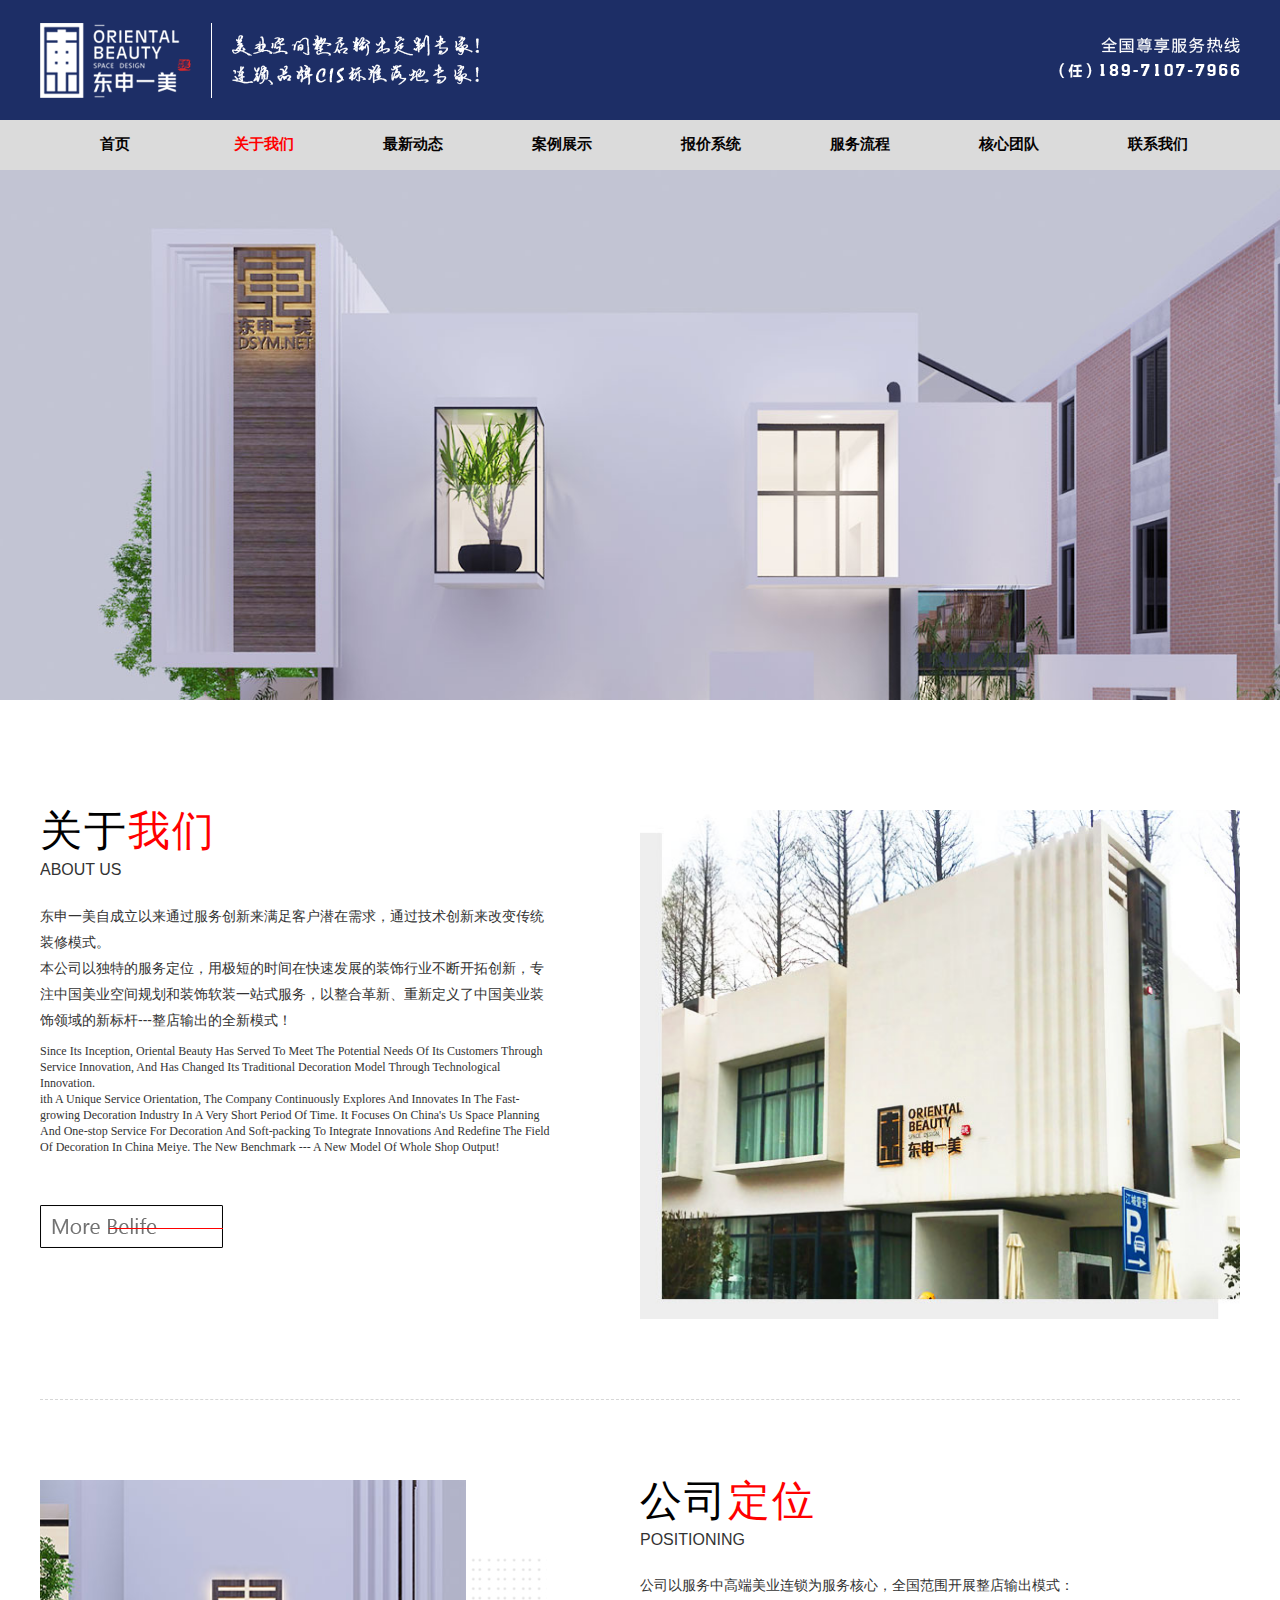
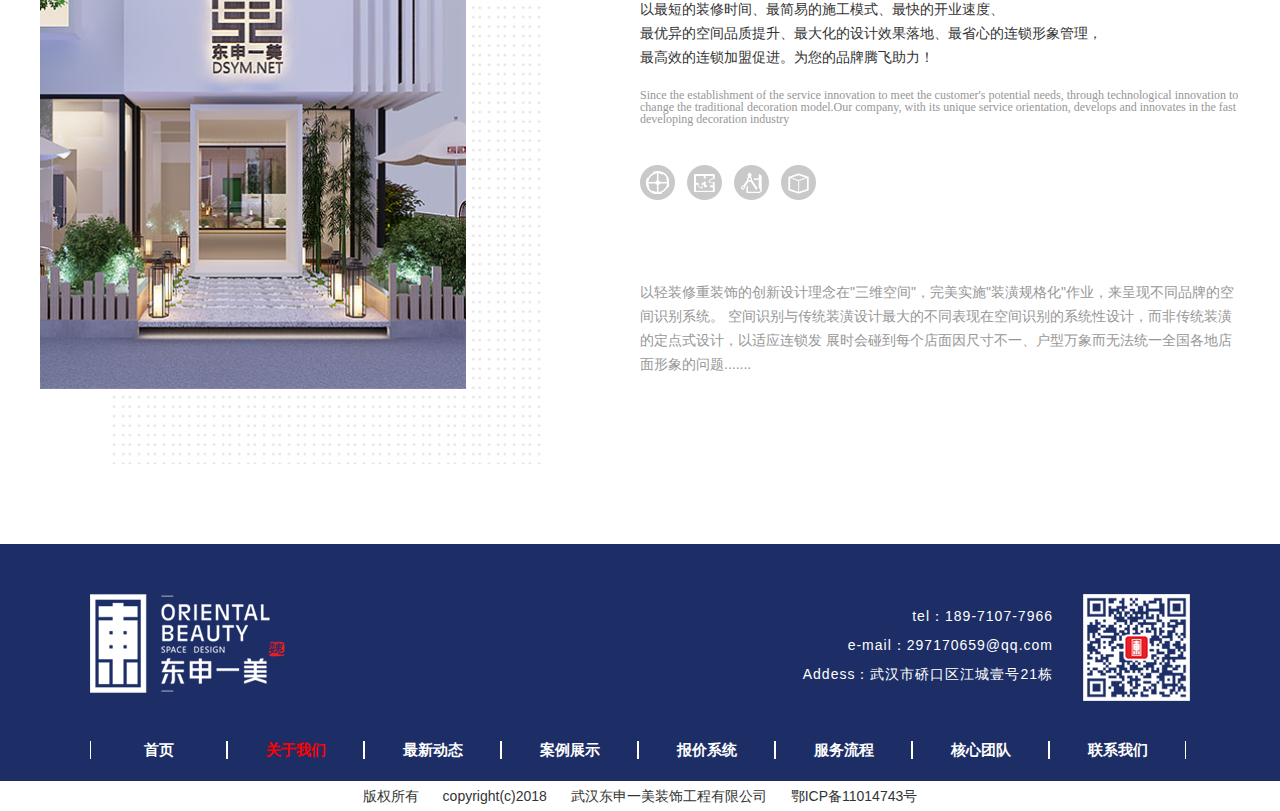
==== aboutus.html @ a3d29de0 "first v" ====
<!DOCTYPE html>
<html lang="en">

<head>
    <meta charset="UTF-8">
    <meta name="viewport" content="width=device-width, initial-scale=1, maximum-scale=1, user-scalable=no">
    <meta http-equiv="X-UA-Compatible" content="ie=edge">
    <meta name="format-detection" content="telephone=no" />
    <meta name="format-detection" content="email=no" />
    <title>东申一美</title>
    <meta name="description" content="东申一美">
    <meta name="keywords" content="东申一美">
    <meta name="author" content="qz">

    <link href="./image/icon.png" rel="icon" type="image/x-icon">
    <link href="./css/normalize.css" rel="stylesheet" />
    <link href="./css/hover.min.css" rel="stylesheet" />
    <link href="./css/animate.css" rel="stylesheet" />
    <link href="./js/layui/css/layui.css" rel="stylesheet">
    <link href="./css/common.css" rel="stylesheet" />
    <link href="./css/aboutus.css" rel="stylesheet" />
</head>

<body>
    <div class="layout-header">
        <div class="header-top cl">
            <div class="header-logo">
                <img src="./image/logo.png" alt="">
            </div>
            <div class="header-slogan">
                <img src="./image/topkouhao.png" alt="">
            </div>
            <div class="header-tel">
                <img src="./image/toptel.png" alt="">
            </div>
        </div>
        <div class="header-nav">
            <ul class="navbox">
                <a href="./index.html" target="_self">
                    <li class="navitem">首页</li>
                </a>
                <a href="./aboutus.html" target="_self">
                    <li class="navitem navselected">关于我们</li>
                </a>
                <a href="./news.html" target="_self">
                    <li class="navitem">最新动态</li>
                </a>
                <a href="./case.html" target="_self">
                    <li class="navitem">案例展示</li>
                </a>
                <a href="./price.html" target="_self">
                    <li class="navitem">报价系统</li>
                </a>
                <a href="./services.html" target="_self">
                    <li class="navitem">服务流程</li>
                </a>
                <a href="./team.html" target="_self">
                    <li class="navitem">核心团队</li>
                </a>
                <a href="./contactus.html" target="_self">
                    <li class="navitem">联系我们</li>
                </a>
            </ul>
        </div>
    </div>
    <div class="banner-panel">
        <div style="background-image:url('./image/banner-aboutus.jpg')"></div>
    </div>
    <div class="layout-content aboutus-panel cl">
        <div class="aboutus-col-left">
            <div class="panel-title aboutus-title">
                <span>关于</span>
                <span class="font-red pr-10">我们</span>
            </div>
            <p class="about-subtitle">ABOUT US</p>
            <p class="text-ch mt-20">东申一美自成立以来通过服务创新来满足客户潜在需求，通过技术创新来改变传统装修模式。</p>
            <p class="text-ch">本公司以独特的服务定位，用极短的时间在快速发展的装饰行业不断开拓创新，专注中国美业空间规划和装饰软装一站式服务，以整合革新、重新定义了中国美业装饰领域的新标杆---整店输出的全新模式！</p>

            <p class="text-en mt-10">Since Its Inception, Oriental Beauty Has Served To Meet The Potential Needs Of Its Customers Through Service
                Innovation, And Has Changed Its Traditional Decoration Model Through Technological Innovation.
            </p>
            <p class="text-en">ith A Unique Service Orientation, The Company Continuously Explores And Innovates In The Fast-growing Decoration
                Industry In A Very Short Period Of Time. It Focuses On China's Us Space Planning And One-stop Service For
                Decoration And Soft-packing To Integrate Innovations And Redefine The Field Of Decoration In China Meiye.
                The New Benchmark --- A New Model Of Whole Shop Output!</p>
            <div style="margin-top: 50px" class="moreflag"></div>
        </div>
        <div class="aboutus-col-right">
            <img src="./image/aboutus.jpg" alt="">
        </div>
    </div>

    <div class="layout-content position-panel cl">
        <div class="position-col-left">
            <div class="position-bg">
                <img src="./image/composition.jpg" alt="">
            </div>
        </div>
        <div class="position-col-right">
            <div class="panel-title position-title">
                <span>公司</span>
                <span class="font-red pr-10">定位</span>
            </div>
            <p class="about-subtitle">POSITIONING</p>
            <p class="text-ch mt-20">公司以服务中高端美业连锁为服务核心，全国范围开展整店输出模式：</p>
            <p class="text-ch">以最短的装修时间、最简易的施工模式、最快的开业速度、</p>
            <p class="text-ch">最优异的空间品质提升、最大化的设计效果落地、最省心的连锁形象管理，</p>
            <p class="text-ch">最高效的连锁加盟促进。为您的品牌腾飞助力！</p>
            <p class="text-en mt-20">Since the establishment of the service innovation to meet the customer's potential needs, through technological
                innovation to change the traditional decoration model.Our company, with its unique service orientation, develops
                and innovates in the fast developing decoration industry
            </p>
            <div class="posi-iconbox">
                <div class="posi-iconitem">
                    <img src="./image/kongjianzhan.png" alt="">
                    <img src="./image/huxing.png" alt="">
                    <img src="./image/mianji.png" alt="">
                    <img src="./image/kongjian.png" alt="">
                </div>
            </div>
            <p class="text-ch bot">
                以轻装修重装饰的创新设计理念在"三维空间"，完美实施"装潢规格化"作业，来呈现不同品牌的空间识别系统。 空间识别与传统装潢设计最大的不同表现在空间识别的系统性设计，而非传统装潢的定点式设计，以适应连锁发 展时会碰到每个店面因尺寸不一、户型万象而无法统一全国各地店面形象的问题.......
            </p>
        </div>
    </div>

    <div class="layout-footer">
        <div class="footer-content cl">
            <div class="footer-logo">
                <img src="./image/logo-footer.png" alt="">
            </div>
            <div class="footer-address">
                <div class="footer-qrcode">
                    <img src="./image/QRcode.png" alt="">
                </div>
                <div class="address-text">
                    <p>tel：189-7107-7966</p>
                    <p>e-mail：297170659@qq.com</p>
                    <p>Addess：武汉市硚口区江城壹号21栋</p>
                </div>
            </div>
        </div>
        <div class="footer-nav">
            <ul class="navbox">
                <a href="./index.html" target="_self">
                    <li class="navitem">首页</li>
                </a>
                <a href="./aboutus.html" target="_self">
                    <li class="navitem navselected">关于我们</li>
                </a>
                <a href="./news.html" target="_self">
                    <li class="navitem">最新动态</li>
                </a>
                <a href="./case.html" target="_self">
                    <li class="navitem">案例展示</li>
                </a>
                <a href="./price.html" target="_self">
                    <li class="navitem">报价系统</li>
                </a>
                <a href="./services.html" target="_self">
                    <li class="navitem">服务流程</li>
                </a>
                <a href="./team.html" target="_self">
                    <li class="navitem">核心团队</li>
                </a>
                <a href="./contactus.html" target="_self">
                    <li class="navitem">联系我们</li>
                </a>
            </ul>
        </div>
        <div class=" footer-copy ">
            版权所有
            <span class="pl-20 "></span>copyright(c)2018
            <span class="pl-20 "></span>武汉东申一美装饰工程有限公司
            <span class="pl-20 "></span>鄂ICP备11014743号
        </div>
    </div>
    <script src="./js/jquery-2.1.4.min.js "></script>
    <script>
    </script>
</body>

</html>
---- js/layui/css/layui.css ----
/** layui-v2.2.6 MIT License By https://www.layui.com */
 .layui-inline,img{display:inline-block;vertical-align:middle}h1,h2,h3,h4,h5,h6{font-weight:400}.layui-edge,.layui-header,.layui-inline,.layui-main{position:relative}.layui-btn,.layui-edge,.layui-inline,img{vertical-align:middle}.layui-btn,.layui-disabled,.layui-icon,.layui-unselect{-webkit-user-select:none;-ms-user-select:none;-moz-user-select:none}blockquote,body,button,dd,div,dl,dt,form,h1,h2,h3,h4,h5,h6,input,li,ol,p,pre,td,textarea,th,ul{margin:0;padding:0;-webkit-tap-highlight-color:rgba(0,0,0,0)}a:active,a:hover{outline:0}img{border:none}li{list-style:none}table{border-collapse:collapse;border-spacing:0}h4,h5,h6{font-size:100%}button,input,optgroup,option,select,textarea{font-family:inherit;font-size:inherit;font-style:inherit;font-weight:inherit;outline:0}pre{white-space:pre-wrap;white-space:-moz-pre-wrap;white-space:-pre-wrap;white-space:-o-pre-wrap;word-wrap:break-word}body{line-height:24px;font:14px Helvetica Neue,Helvetica,PingFang SC,\5FAE\8F6F\96C5\9ED1,Tahoma,Arial,sans-serif}hr{height:1px;margin:10px 0;border:0;clear:both}a{color:#333;text-decoration:none}a:hover{color:#777}a cite{font-style:normal;*cursor:pointer}.layui-border-box,.layui-border-box *{box-sizing:border-box}.layui-box,.layui-box *{box-sizing:content-box}.layui-clear{clear:both;*zoom:1}.layui-clear:after{content:'\20';clear:both;*zoom:1;display:block;height:0}.layui-inline{*display:inline;*zoom:1}.layui-edge{display:inline-block;width:0;height:0;border-width:6px;border-style:dashed;border-color:transparent;overflow:hidden}.layui-edge-top{top:-4px;border-bottom-color:#999;border-bottom-style:solid}.layui-edge-right{border-left-color:#999;border-left-style:solid}.layui-edge-bottom{top:2px;border-top-color:#999;border-top-style:solid}.layui-edge-left{border-right-color:#999;border-right-style:solid}.layui-elip{text-overflow:ellipsis;overflow:hidden;white-space:nowrap}.layui-disabled,.layui-disabled:hover{color:#d2d2d2!important;cursor:not-allowed!important}.layui-circle{border-radius:100%}.layui-show{display:block!important}.layui-hide{display:none!important}@font-face{font-family:layui-icon;src:url(../font/iconfont.eot?v=226_rc2);src:url(../font/iconfont.eot?v=226_rc2#iefix) format('embedded-opentype'),url(../font/iconfont.svg?v=226_rc2#iconfont) format('svg'),url(../font/iconfont.woff?v=226_rc2) format('woff'),url(../font/iconfont.ttf?v=226_rc2) format('truetype')}.layui-icon{font-family:layui-icon!important;font-size:16px;font-style:normal;-webkit-font-smoothing:antialiased;-moz-osx-font-smoothing:grayscale}.layui-icon-duihua:before{content:"\e611"}.layui-icon-shezhi:before{content:"\e614"}.layui-icon-yinshenim:before{content:"\e60f"}.layui-icon-search:before{content:"\e615"}.layui-icon-fenxiang1:before{content:"\e641"}.layui-icon-shezhi1:before{content:"\e620"}.layui-icon-yinqing:before{content:"\e628"}.layui-icon-close:before{content:"\1006"}.layui-icon-close-fill:before{content:"\1007"}.layui-icon-baobiao:before{content:"\e629"}.layui-icon-star:before{content:"\e600"}.layui-icon-yuandian:before{content:"\e617"}.layui-icon-chat:before{content:"\e606"}.layui-icon-logo:before{content:"\e609"}.layui-icon-list:before{content:"\e60a"}.layui-icon-tubiao:before{content:"\e62c"}.layui-icon-ok-circle:before{content:"\1005"}.layui-icon-huanfu2:before{content:"\e61b"}.layui-icon-On-line:before{content:"\e610"}.layui-icon-biaoge:before{content:"\e62d"}.layui-icon-right:before{content:"\e602"}.layui-icon-left:before{content:"\e603"}.layui-icon-cart-simple:before{content:"\e698"}.layui-icon-cry:before{content:"\e69c"}.layui-icon-smile:before{content:"\e6af"}.layui-icon-survey:before{content:"\e6b2"}.layui-icon-tree:before{content:"\e62e"}.layui-icon-iconfont17:before{content:"\e62f"}.layui-icon-tianjia:before{content:"\e61f"}.layui-icon-download-circle:before{content:"\e601"}.layui-icon-xuanzemoban48:before{content:"\e630"}.layui-icon-gongju:before{content:"\e631"}.layui-icon-face-surprised:before{content:"\e664"}.layui-icon-bianji:before{content:"\e642"}.layui-icon-speaker:before{content:"\e645"}.layui-icon-down:before{content:"\e61a"}.layui-icon-wenjian:before{content:"\e621"}.layui-icon-layouts:before{content:"\e632"}.layui-icon-duigou:before{content:"\e618"}.layui-icon-tianjia1:before{content:"\e608"}.layui-icon-yaoyaozhibofanye:before{content:"\e633"}.layui-icon-read:before{content:"\e705"}.layui-icon-404:before{content:"\e61c"}.layui-icon-lunbozutu:before{content:"\e634"}.layui-icon-help:before{content:"\e607"}.layui-icon-daima1:before{content:"\e635"}.layui-icon-jinshui:before{content:"\e636"}.layui-icon-username:before{content:"\e66f"}.layui-icon-find-fill:before{content:"\e670"}.layui-icon-about:before{content:"\e60b"}.layui-icon-location:before{content:"\e715"}.layui-icon-up:before{content:"\e619"}.layui-icon-pause:before{content:"\e651"}.layui-icon-riqi:before{content:"\e637"}.layui-icon-uploadfile:before{content:"\e61d"}.layui-icon-delete:before{content:"\e640"}.layui-icon-play:before{content:"\e652"}.layui-icon-top:before{content:"\e604"}.layui-icon-haoyouqingqiu:before{content:"\e612"}.layui-icon-refresh-3:before{content:"\e9aa"}.layui-icon-weibiaoti1:before{content:"\e605"}.layui-icon-chuangkou:before{content:"\e638"}.layui-icon-comiisbiaoqing:before{content:"\e60c"}.layui-icon-zhengque:before{content:"\e616"}.layui-icon-dollar:before{content:"\e659"}.layui-icon-iconfontwodehaoyou:before{content:"\e613"}.layui-icon-wenjianxiazai:before{content:"\e61e"}.layui-icon-tupian:before{content:"\e60d"}.layui-icon-lianjie:before{content:"\e64c"}.layui-icon-diamond:before{content:"\e735"}.layui-icon-jilu:before{content:"\e60e"}.layui-icon-liucheng:before{content:"\e622"}.layui-icon-fontstrikethrough:before{content:"\e64f"}.layui-icon-unlink:before{content:"\e64d"}.layui-icon-bianjiwenzi:before{content:"\e639"}.layui-icon-sanjiao:before{content:"\e623"}.layui-icon-danxuankuanghouxuan:before{content:"\e63f"}.layui-icon-danxuankuangxuanzhong:before{content:"\e643"}.layui-icon-juzhongduiqi:before{content:"\e647"}.layui-icon-youduiqi:before{content:"\e648"}.layui-icon-zuoduiqi:before{content:"\e649"}.layui-icon-gongsisvgtubiaozongji22:before{content:"\e626"}.layui-icon-gongsisvgtubiaozongji23:before{content:"\e627"}.layui-icon-refresh-2:before{content:"\1002"}.layui-icon-loading-1:before{content:"\e63e"}.layui-icon-return:before{content:"\e65c"}.layui-icon-jiacu:before{content:"\e62b"}.layui-icon-uploading:before{content:"\e67c"}.layui-icon-liaotianduihuaimgoutong:before{content:"\e63a"}.layui-icon-video:before{content:"\e6ed"}.layui-icon-headset:before{content:"\e6fc"}.layui-icon-wenjianjiafan:before{content:"\e624"}.layui-icon-shouji:before{content:"\e63b"}.layui-icon-tianjia2:before{content:"\e654"}.layui-icon-wenjianjia:before{content:"\e7a0"}.layui-icon-biaoqing:before{content:"\e650"}.layui-icon-html:before{content:"\e64b"}.layui-icon-biaodan:before{content:"\e63c"}.layui-icon-cart:before{content:"\e657"}.layui-icon-camera-fill:before{content:"\e65d"}.layui-icon-25:before{content:"\e62a"}.layui-icon-emwdaima:before{content:"\e64e"}.layui-icon-fire:before{content:"\e756"}.layui-icon-set:before{content:"\e716"}.layui-icon-zitixiahuaxian:before{content:"\e646"}.layui-icon-sanjiao1:before{content:"\e625"}.layui-icon-tips:before{content:"\e702"}.layui-icon-tupian-copy-copy:before{content:"\e64a"}.layui-icon-more-vertical:before{content:"\e671"}.layui-icon-zhuti2:before{content:"\e66c"}.layui-icon-loading:before{content:"\e63d"}.layui-icon-xieti:before{content:"\e644"}.layui-icon-refresh-1:before{content:"\e666"}.layui-icon-rmb:before{content:"\e65e"}.layui-icon-home:before{content:"\e68e"}.layui-icon-user:before{content:"\e770"}.layui-icon-notice:before{content:"\e667"}.layui-icon-login-weibo:before{content:"\e675"}.layui-icon-voice:before{content:"\e688"}.layui-icon-download:before{content:"\e681"}.layui-icon-login-qq:before{content:"\e676"}.layui-icon-snowflake:before{content:"\e6b1"}.layui-icon-yemian1:before{content:"\e655"}.layui-icon-template:before{content:"\e663"}.layui-icon-auz:before{content:"\e672"}.layui-icon-console:before{content:"\e665"}.layui-icon-app:before{content:"\e653"}.layui-icon-prev:before{content:"\e65a"}.layui-icon-website:before{content:"\e7ae"}.layui-icon-next:before{content:"\e65b"}.layui-icon-component:before{content:"\e857"}.layui-icon-more:before{content:"\e65f"}.layui-icon-login-wechat:before{content:"\e677"}.layui-icon-shrink-right:before{content:"\e668"}.layui-icon-spread-left:before{content:"\e66b"}.layui-icon-camera:before{content:"\e660"}.layui-icon-note:before{content:"\e66e"}.layui-icon-refresh:before{content:"\e669"}.layui-icon-nv:before{content:"\e661"}.layui-icon-nan:before{content:"\e662"}.layui-icon-password:before{content:"\e673"}.layui-icon-senior:before{content:"\e674"}.layui-icon-theme:before{content:"\e66a"}.layui-icon-tread:before{content:"\e6c5"}.layui-icon-praise:before{content:"\e6c6"}.layui-icon-star-fill:before{content:"\e658"}.layui-icon-template-1:before{content:"\e656"}.layui-icon-loading-2:before{content:"\e66d"}.layui-icon-vercode:before{content:"\e679"}.layui-icon-cellphone:before{content:"\e678"}.layui-main{width:1140px;margin:0 auto}.layui-header{z-index:1000;height:60px}.layui-header a:hover{transition:all .5s;-webkit-transition:all .5s}.layui-side{position:fixed;left:0;top:0;bottom:0;z-index:999;width:200px;overflow-x:hidden}.layui-side-scroll{position:relative;width:220px;height:100%;overflow-x:hidden}.layui-body{position:absolute;left:200px;right:0;top:0;bottom:0;z-index:998;width:auto;overflow:hidden;overflow-y:auto;box-sizing:border-box}.layui-layout-body{overflow:hidden}.layui-layout-admin .layui-header{background-color:#23262E}.layui-layout-admin .layui-side{top:60px;width:200px;overflow-x:hidden}.layui-layout-admin .layui-body{top:60px;bottom:44px}.layui-layout-admin .layui-main{width:auto;margin:0 15px}.layui-layout-admin .layui-footer{position:fixed;left:200px;right:0;bottom:0;height:44px;line-height:44px;padding:0 15px;background-color:#eee}.layui-layout-admin .layui-logo{position:absolute;left:0;top:0;width:200px;height:100%;line-height:60px;text-align:center;color:#009688;font-size:16px}.layui-layout-admin .layui-header .layui-nav{background:0 0}.layui-layout-left{position:absolute!important;left:200px;top:0}.layui-layout-right{position:absolute!important;right:0;top:0}.layui-container{position:relative;margin:0 auto;padding:0 15px;box-sizing:border-box}.layui-fluid{position:relative;margin:0 auto;padding:0 15px}.layui-row:after,.layui-row:before{content:'';display:block;clear:both}.layui-col-lg1,.layui-col-lg10,.layui-col-lg11,.layui-col-lg12,.layui-col-lg2,.layui-col-lg3,.layui-col-lg4,.layui-col-lg5,.layui-col-lg6,.layui-col-lg7,.layui-col-lg8,.layui-col-lg9,.layui-col-md1,.layui-col-md10,.layui-col-md11,.layui-col-md12,.layui-col-md2,.layui-col-md3,.layui-col-md4,.layui-col-md5,.layui-col-md6,.layui-col-md7,.layui-col-md8,.layui-col-md9,.layui-col-sm1,.layui-col-sm10,.layui-col-sm11,.layui-col-sm12,.layui-col-sm2,.layui-col-sm3,.layui-col-sm4,.layui-col-sm5,.layui-col-sm6,.layui-col-sm7,.layui-col-sm8,.layui-col-sm9,.layui-col-xs1,.layui-col-xs10,.layui-col-xs11,.layui-col-xs12,.layui-col-xs2,.layui-col-xs3,.layui-col-xs4,.layui-col-xs5,.layui-col-xs6,.layui-col-xs7,.layui-col-xs8,.layui-col-xs9{position:relative;display:block;box-sizing:border-box}.layui-col-xs1,.layui-col-xs10,.layui-col-xs11,.layui-col-xs12,.layui-col-xs2,.layui-col-xs3,.layui-col-xs4,.layui-col-xs5,.layui-col-xs6,.layui-col-xs7,.layui-col-xs8,.layui-col-xs9{float:left}.layui-col-xs1{width:8.33333333%}.layui-col-xs2{width:16.66666667%}.layui-col-xs3{width:25%}.layui-col-xs4{width:33.33333333%}.layui-col-xs5{width:41.66666667%}.layui-col-xs6{width:50%}.layui-col-xs7{width:58.33333333%}.layui-col-xs8{width:66.66666667%}.layui-col-xs9{width:75%}.layui-col-xs10{width:83.33333333%}.layui-col-xs11{width:91.66666667%}.layui-col-xs12{width:100%}.layui-col-xs-offset1{margin-left:8.33333333%}.layui-col-xs-offset2{margin-left:16.66666667%}.layui-col-xs-offset3{margin-left:25%}.layui-col-xs-offset4{margin-left:33.33333333%}.layui-col-xs-offset5{margin-left:41.66666667%}.layui-col-xs-offset6{margin-left:50%}.layui-col-xs-offset7{margin-left:58.33333333%}.layui-col-xs-offset8{margin-left:66.66666667%}.layui-col-xs-offset9{margin-left:75%}.layui-col-xs-offset10{margin-left:83.33333333%}.layui-col-xs-offset11{margin-left:91.66666667%}.layui-col-xs-offset12{margin-left:100%}@media screen and (max-width:768px){.layui-hide-xs{display:none!important}.layui-show-xs-block{display:block!important}.layui-show-xs-inline{display:inline!important}.layui-show-xs-inline-block{display:inline-block!important}}@media screen and (min-width:768px){.layui-container{width:750px}.layui-hide-sm{display:none!important}.layui-show-sm-block{display:block!important}.layui-show-sm-inline{display:inline!important}.layui-show-sm-inline-block{display:inline-block!important}.layui-col-sm1,.layui-col-sm10,.layui-col-sm11,.layui-col-sm12,.layui-col-sm2,.layui-col-sm3,.layui-col-sm4,.layui-col-sm5,.layui-col-sm6,.layui-col-sm7,.layui-col-sm8,.layui-col-sm9{float:left}.layui-col-sm1{width:8.33333333%}.layui-col-sm2{width:16.66666667%}.layui-col-sm3{width:25%}.layui-col-sm4{width:33.33333333%}.layui-col-sm5{width:41.66666667%}.layui-col-sm6{width:50%}.layui-col-sm7{width:58.33333333%}.layui-col-sm8{width:66.66666667%}.layui-col-sm9{width:75%}.layui-col-sm10{width:83.33333333%}.layui-col-sm11{width:91.66666667%}.layui-col-sm12{width:100%}.layui-col-sm-offset1{margin-left:8.33333333%}.layui-col-sm-offset2{margin-left:16.66666667%}.layui-col-sm-offset3{margin-left:25%}.layui-col-sm-offset4{margin-left:33.33333333%}.layui-col-sm-offset5{margin-left:41.66666667%}.layui-col-sm-offset6{margin-left:50%}.layui-col-sm-offset7{margin-left:58.33333333%}.layui-col-sm-offset8{margin-left:66.66666667%}.layui-col-sm-offset9{margin-left:75%}.layui-col-sm-offset10{margin-left:83.33333333%}.layui-col-sm-offset11{margin-left:91.66666667%}.layui-col-sm-offset12{margin-left:100%}}@media screen and (min-width:992px){.layui-container{width:970px}.layui-hide-md{display:none!important}.layui-show-md-block{display:block!important}.layui-show-md-inline{display:inline!important}.layui-show-md-inline-block{display:inline-block!important}.layui-col-md1,.layui-col-md10,.layui-col-md11,.layui-col-md12,.layui-col-md2,.layui-col-md3,.layui-col-md4,.layui-col-md5,.layui-col-md6,.layui-col-md7,.layui-col-md8,.layui-col-md9{float:left}.layui-col-md1{width:8.33333333%}.layui-col-md2{width:16.66666667%}.layui-col-md3{width:25%}.layui-col-md4{width:33.33333333%}.layui-col-md5{width:41.66666667%}.layui-col-md6{width:50%}.layui-col-md7{width:58.33333333%}.layui-col-md8{width:66.66666667%}.layui-col-md9{width:75%}.layui-col-md10{width:83.33333333%}.layui-col-md11{width:91.66666667%}.layui-col-md12{width:100%}.layui-col-md-offset1{margin-left:8.33333333%}.layui-col-md-offset2{margin-left:16.66666667%}.layui-col-md-offset3{margin-left:25%}.layui-col-md-offset4{margin-left:33.33333333%}.layui-col-md-offset5{margin-left:41.66666667%}.layui-col-md-offset6{margin-left:50%}.layui-col-md-offset7{margin-left:58.33333333%}.layui-col-md-offset8{margin-left:66.66666667%}.layui-col-md-offset9{margin-left:75%}.layui-col-md-offset10{margin-left:83.33333333%}.layui-col-md-offset11{margin-left:91.66666667%}.layui-col-md-offset12{margin-left:100%}}@media screen and (min-width:1200px){.layui-container{width:1170px}.layui-hide-lg{display:none!important}.layui-show-lg-block{display:block!important}.layui-show-lg-inline{display:inline!important}.layui-show-lg-inline-block{display:inline-block!important}.layui-col-lg1,.layui-col-lg10,.layui-col-lg11,.layui-col-lg12,.layui-col-lg2,.layui-col-lg3,.layui-col-lg4,.layui-col-lg5,.layui-col-lg6,.layui-col-lg7,.layui-col-lg8,.layui-col-lg9{float:left}.layui-col-lg1{width:8.33333333%}.layui-col-lg2{width:16.66666667%}.layui-col-lg3{width:25%}.layui-col-lg4{width:33.33333333%}.layui-col-lg5{width:41.66666667%}.layui-col-lg6{width:50%}.layui-col-lg7{width:58.33333333%}.layui-col-lg8{width:66.66666667%}.layui-col-lg9{width:75%}.layui-col-lg10{width:83.33333333%}.layui-col-lg11{width:91.66666667%}.layui-col-lg12{width:100%}.layui-col-lg-offset1{margin-left:8.33333333%}.layui-col-lg-offset2{margin-left:16.66666667%}.layui-col-lg-offset3{margin-left:25%}.layui-col-lg-offset4{margin-left:33.33333333%}.layui-col-lg-offset5{margin-left:41.66666667%}.layui-col-lg-offset6{margin-left:50%}.layui-col-lg-offset7{margin-left:58.33333333%}.layui-col-lg-offset8{margin-left:66.66666667%}.layui-col-lg-offset9{margin-left:75%}.layui-col-lg-offset10{margin-left:83.33333333%}.layui-col-lg-offset11{margin-left:91.66666667%}.layui-col-lg-offset12{margin-left:100%}}.layui-col-space1{margin:-.5px}.layui-col-space1>*{padding:.5px}.layui-col-space3{margin:-1.5px}.layui-col-space3>*{padding:1.5px}.layui-col-space5{margin:-2.5px}.layui-col-space5>*{padding:2.5px}.layui-col-space8{margin:-3.5px}.layui-col-space8>*{padding:3.5px}.layui-col-space10{margin:-5px}.layui-col-space10>*{padding:5px}.layui-col-space12{margin:-6px}.layui-col-space12>*{padding:6px}.layui-col-space15{margin:-7.5px}.layui-col-space15>*{padding:7.5px}.layui-col-space18{margin:-9px}.layui-col-space18>*{padding:9px}.layui-col-space20{margin:-10px}.layui-col-space20>*{padding:10px}.layui-col-space22{margin:-11px}.layui-col-space22>*{padding:11px}.layui-col-space25{margin:-12.5px}.layui-col-space25>*{padding:12.5px}.layui-col-space30{margin:-15px}.layui-col-space30>*{padding:15px}.layui-btn,.layui-input,.layui-select,.layui-textarea,.layui-upload-button{outline:0;-webkit-appearance:none;transition:all .3s;-webkit-transition:all .3s;box-sizing:border-box}.layui-elem-quote{margin-bottom:10px;padding:15px;line-height:22px;border-left:5px solid #009688;border-radius:0 2px 2px 0;background-color:#f2f2f2}.layui-quote-nm{border-style:solid;border-width:1px 1px 1px 5px;background:0 0}.layui-elem-field{margin-bottom:10px;padding:0;border-width:1px;border-style:solid}.layui-elem-field legend{margin-left:20px;padding:0 10px;font-size:20px;font-weight:300}.layui-field-title{margin:10px 0 20px;border-width:1px 0 0}.layui-field-box{padding:10px 15px}.layui-field-title .layui-field-box{padding:10px 0}.layui-progress{position:relative;height:6px;border-radius:20px;background-color:#e2e2e2}.layui-progress-bar{position:absolute;left:0;top:0;width:0;max-width:100%;height:6px;border-radius:20px;text-align:right;background-color:#5FB878;transition:all .3s;-webkit-transition:all .3s}.layui-progress-big,.layui-progress-big .layui-progress-bar{height:18px;line-height:18px}.layui-progress-text{position:relative;top:-20px;line-height:18px;font-size:12px;color:#666}.layui-progress-big .layui-progress-text{position:static;padding:0 10px;color:#fff}.layui-collapse{border-width:1px;border-style:solid;border-radius:2px}.layui-colla-content,.layui-colla-item{border-top-width:1px;border-top-style:solid}.layui-colla-item:first-child{border-top:none}.layui-colla-title{position:relative;height:42px;line-height:42px;padding:0 15px 0 35px;color:#333;background-color:#f2f2f2;cursor:pointer;font-size:14px;overflow:hidden}.layui-colla-content{display:none;padding:10px 15px;line-height:22px;color:#666}.layui-colla-icon{position:absolute;left:15px;top:0;font-size:14px}.layui-card-body,.layui-card-header,.layui-form-label,.layui-form-mid,.layui-form-select,.layui-input-block,.layui-input-inline,.layui-textarea{position:relative}.layui-card{margin-bottom:15px;border-radius:2px;background-color:#fff;box-shadow:0 1px 2px 0 rgba(0,0,0,.05)}.layui-card:last-child{margin-bottom:0}.layui-card-header{height:42px;line-height:42px;padding:0 15px;border-bottom:1px solid #f6f6f6;color:#333;border-radius:2px 2px 0 0;font-size:14px}.layui-bg-black,.layui-bg-blue,.layui-bg-cyan,.layui-bg-green,.layui-bg-orange,.layui-bg-red{color:#fff!important}.layui-card-body{padding:10px 15px;line-height:24px}.layui-card-body[pad15]{padding:15px}.layui-card-body[pad20]{padding:20px}.layui-card-body .layui-table{margin:5px 0}.layui-card .layui-tab{margin:0}.layui-panel-window{position:relative;padding:15px;border-radius:0;border-top:5px solid #E6E6E6;background-color:#fff}.layui-bg-red{background-color:#FF5722!important}.layui-bg-orange{background-color:#FFB800!important}.layui-bg-green{background-color:#009688!important}.layui-bg-cyan{background-color:#2F4056!important}.layui-bg-blue{background-color:#1E9FFF!important}.layui-bg-black{background-color:#393D49!important}.layui-bg-gray{background-color:#eee!important;color:#666!important}.layui-badge-rim,.layui-colla-content,.layui-colla-item,.layui-collapse,.layui-elem-field,.layui-form-pane .layui-form-item[pane],.layui-form-pane .layui-form-label,.layui-input,.layui-layedit,.layui-layedit-tool,.layui-quote-nm,.layui-select,.layui-tab-bar,.layui-tab-card,.layui-tab-title,.layui-tab-title .layui-this:after,.layui-textarea{border-color:#e6e6e6}.layui-timeline-item:before,hr{background-color:#e6e6e6}.layui-text{line-height:22px;font-size:14px;color:#666}.layui-text h1,.layui-text h2,.layui-text h3{font-weight:500;color:#333}.layui-text h1{font-size:30px}.layui-text h2{font-size:24px}.layui-text h3{font-size:18px}.layui-text a:not(.layui-btn){color:#01AAED}.layui-text a:not(.layui-btn):hover{text-decoration:underline}.layui-text ul{padding:5px 0 5px 15px}.layui-text ul li{margin-top:5px;list-style-type:disc}.layui-text em,.layui-word-aux{color:#999!important;padding:0 5px!important}.layui-btn{display:inline-block;height:38px;line-height:38px;padding:0 18px;background-color:#009688;color:#fff;white-space:nowrap;text-align:center;font-size:14px;border:none;border-radius:2px;cursor:pointer}.layui-btn:hover{opacity:.8;filter:alpha(opacity=80);color:#fff}.layui-btn:active{opacity:1;filter:alpha(opacity=100)}.layui-btn+.layui-btn{margin-left:10px}.layui-btn-container{font-size:0}.layui-btn-container .layui-btn{margin-right:10px;margin-bottom:10px}.layui-btn-container .layui-btn+.layui-btn{margin-left:0}.layui-table .layui-btn-container .layui-btn{margin-bottom:9px}.layui-btn-radius{border-radius:100px}.layui-btn .layui-icon{margin-right:3px;font-size:18px;vertical-align:bottom;vertical-align:middle\9}.layui-btn-primary{border:1px solid #C9C9C9;background-color:#fff;color:#555}.layui-btn-primary:hover{border-color:#009688;color:#333}.layui-btn-normal{background-color:#1E9FFF}.layui-btn-warm{background-color:#FFB800}.layui-btn-danger{background-color:#FF5722}.layui-btn-disabled,.layui-btn-disabled:active,.layui-btn-disabled:hover{border:1px solid #e6e6e6;background-color:#FBFBFB;color:#C9C9C9;cursor:not-allowed;opacity:1}.layui-btn-lg{height:44px;line-height:44px;padding:0 25px;font-size:16px}.layui-btn-sm{height:30px;line-height:30px;padding:0 10px;font-size:12px}.layui-btn-sm i{font-size:16px!important}.layui-btn-xs{height:22px;line-height:22px;padding:0 5px;font-size:12px}.layui-btn-xs i{font-size:14px!important}.layui-btn-group{display:inline-block;vertical-align:middle;font-size:0}.layui-btn-group .layui-btn{margin-left:0!important;margin-right:0!important;border-left:1px solid rgba(255,255,255,.5);border-radius:0}.layui-btn-group .layui-btn-primary{border-left:none}.layui-btn-group .layui-btn-primary:hover{border-color:#C9C9C9;color:#009688}.layui-btn-group .layui-btn:first-child{border-left:none;border-radius:2px 0 0 2px}.layui-btn-group .layui-btn-primary:first-child{border-left:1px solid #c9c9c9}.layui-btn-group .layui-btn:last-child{border-radius:0 2px 2px 0}.layui-btn-group .layui-btn+.layui-btn{margin-left:0}.layui-btn-group+.layui-btn-group{margin-left:10px}.layui-btn-fluid{width:100%}.layui-input,.layui-select,.layui-textarea{height:38px;line-height:1.3;line-height:38px\9;border-width:1px;border-style:solid;background-color:#fff;border-radius:2px}.layui-input::-webkit-input-placeholder,.layui-select::-webkit-input-placeholder,.layui-textarea::-webkit-input-placeholder{line-height:1.3}.layui-input,.layui-textarea{display:block;width:100%;padding-left:10px}.layui-input:hover,.layui-textarea:hover{border-color:#D2D2D2!important}.layui-input:focus,.layui-textarea:focus{border-color:#C9C9C9!important}.layui-textarea{min-height:100px;height:auto;line-height:20px;padding:6px 10px;resize:vertical}.layui-select{padding:0 10px}.layui-form input[type=checkbox],.layui-form input[type=radio],.layui-form select{display:none}.layui-form [lay-ignore]{display:initial}.layui-form-item{margin-bottom:15px;clear:both;*zoom:1}.layui-form-item:after{content:'\20';clear:both;*zoom:1;display:block;height:0}.layui-form-label{float:left;display:block;padding:9px 15px;width:80px;font-weight:400;line-height:20px;text-align:right}.layui-form-label-col{display:block;float:none;padding:9px 0;line-height:20px;text-align:left}.layui-form-item .layui-inline{margin-bottom:5px;margin-right:10px}.layui-input-block{margin-left:110px;min-height:36px}.layui-input-inline{display:inline-block;vertical-align:middle}.layui-form-item .layui-input-inline{float:left;width:190px;margin-right:10px}.layui-form-text .layui-input-inline{width:auto}.layui-form-mid{float:left;display:block;padding:9px 0!important;line-height:20px;margin-right:10px}.layui-form-danger+.layui-form-select .layui-input,.layui-form-danger:focus{border-color:#FF5722!important}.layui-form-select .layui-input{padding-right:30px;cursor:pointer}.layui-form-select .layui-edge{position:absolute;right:10px;top:50%;margin-top:-3px;cursor:pointer;border-width:6px;border-top-color:#c2c2c2;border-top-style:solid;transition:all .3s;-webkit-transition:all .3s}.layui-form-select dl{display:none;position:absolute;left:0;top:42px;padding:5px 0;z-index:999;min-width:100%;border:1px solid #d2d2d2;max-height:300px;overflow-y:auto;background-color:#fff;border-radius:2px;box-shadow:0 2px 4px rgba(0,0,0,.12);box-sizing:border-box}.layui-form-select dl dd,.layui-form-select dl dt{padding:0 10px;line-height:36px;white-space:nowrap;overflow:hidden;text-overflow:ellipsis}.layui-form-select dl dt{font-size:12px;color:#999}.layui-form-select dl dd{cursor:pointer}.layui-form-select dl dd:hover{background-color:#f2f2f2}.layui-form-select .layui-select-group dd{padding-left:20px}.layui-form-select dl dd.layui-select-tips{padding-left:10px!important;color:#999}.layui-form-select dl dd.layui-this{background-color:#5FB878;color:#fff}.layui-form-checkbox,.layui-form-select dl dd.layui-disabled{background-color:#fff}.layui-form-selected dl{display:block}.layui-form-checkbox,.layui-form-checkbox *,.layui-form-switch{display:inline-block;vertical-align:middle}.layui-form-selected .layui-edge{margin-top:-9px;-webkit-transform:rotate(180deg);transform:rotate(180deg);margin-top:-3px\9}:root .layui-form-selected .layui-edge{margin-top:-9px\0/IE9}.layui-form-selectup dl{top:auto;bottom:42px}.layui-select-none{margin:5px 0;text-align:center;color:#999}.layui-select-disabled .layui-disabled{border-color:#eee!important}.layui-select-disabled .layui-edge{border-top-color:#d2d2d2}.layui-form-checkbox{position:relative;height:30px;line-height:28px;margin-right:10px;padding-right:30px;border:1px solid #d2d2d2;cursor:pointer;font-size:0;border-radius:2px;-webkit-transition:.1s linear;transition:.1s linear;box-sizing:border-box}.layui-form-checkbox:hover{border:1px solid #c2c2c2}.layui-form-checkbox span{padding:0 10px;height:100%;font-size:14px;background-color:#d2d2d2;color:#fff;overflow:hidden;white-space:nowrap;text-overflow:ellipsis}.layui-form-checkbox:hover span{background-color:#c2c2c2}.layui-form-checkbox i{position:absolute;right:0;width:30px;color:#fff;font-size:20px;text-align:center}.layui-form-checkbox:hover i{color:#c2c2c2}.layui-form-checked,.layui-form-checked:hover{border-color:#5FB878}.layui-form-checked span,.layui-form-checked:hover span{background-color:#5FB878}.layui-form-checked i,.layui-form-checked:hover i{color:#5FB878}.layui-form-item .layui-form-checkbox{margin-top:4px}.layui-form-checkbox[lay-skin=primary]{height:auto!important;line-height:normal!important;border:none!important;margin-right:0;padding-right:0;background:0 0}.layui-form-checkbox[lay-skin=primary] span{float:right;padding-right:15px;line-height:18px;background:0 0;color:#666}.layui-form-checkbox[lay-skin=primary] i{position:relative;top:0;width:16px;height:16px;line-height:16px;border:1px solid #d2d2d2;font-size:12px;border-radius:2px;background-color:#fff;-webkit-transition:.1s linear;transition:.1s linear}.layui-form-checkbox[lay-skin=primary]:hover i{border-color:#5FB878;color:#fff}.layui-form-checked[lay-skin=primary] i{border-color:#5FB878;background-color:#5FB878;color:#fff}.layui-checkbox-disbaled[lay-skin=primary] span{background:0 0!important;color:#c2c2c2}.layui-checkbox-disbaled[lay-skin=primary]:hover i{border-color:#d2d2d2}.layui-form-item .layui-form-checkbox[lay-skin=primary]{margin-top:10px}.layui-form-switch{position:relative;height:22px;line-height:22px;width:42px;padding:0 5px;margin-top:8px;border:1px solid #d2d2d2;border-radius:20px;cursor:pointer;background-color:#fff;-webkit-transition:.1s linear;transition:.1s linear}.layui-form-switch i{position:absolute;left:5px;top:3px;width:16px;height:16px;border-radius:20px;background-color:#d2d2d2;-webkit-transition:.1s linear;transition:.1s linear}.layui-form-switch em{position:absolute;right:5px;top:0;width:25px;padding:0!important;text-align:center!important;color:#999!important;font-style:normal!important;font-size:12px}.layui-form-onswitch{border-color:#5FB878;background-color:#5FB878}.layui-form-onswitch i{left:32px;background-color:#fff}.layui-form-onswitch em{left:5px;right:auto;color:#fff!important}.layui-checkbox-disbaled{border-color:#e2e2e2!important}.layui-checkbox-disbaled span{background-color:#e2e2e2!important}.layui-checkbox-disbaled:hover i{color:#fff!important}[lay-radio]{display:none}.layui-form-radio,.layui-form-radio *{display:inline-block;vertical-align:middle}.layui-form-radio{line-height:28px;margin:6px 10px 0 0;padding-right:10px;cursor:pointer;font-size:0}.layui-form-radio *{font-size:14px}.layui-form-radio>i{margin-right:8px;font-size:22px;color:#c2c2c2}.layui-form-radio>i:hover,.layui-form-radioed>i{color:#5FB878}.layui-radio-disbaled>i{color:#e2e2e2!important}.layui-form-pane .layui-form-label{width:110px;padding:8px 15px;height:38px;line-height:20px;border-width:1px;border-style:solid;border-radius:2px 0 0 2px;text-align:center;background-color:#FBFBFB;overflow:hidden;white-space:nowrap;text-overflow:ellipsis;box-sizing:border-box}.layui-form-pane .layui-input-inline{margin-left:-1px}.layui-form-pane .layui-input-block{margin-left:110px;left:-1px}.layui-form-pane .layui-input{border-radius:0 2px 2px 0}.layui-form-pane .layui-form-text .layui-form-label{float:none;width:100%;border-radius:2px;box-sizing:border-box;text-align:left}.layui-form-pane .layui-form-text .layui-input-inline{display:block;margin:0;top:-1px;clear:both}.layui-form-pane .layui-form-text .layui-input-block{margin:0;left:0;top:-1px}.layui-form-pane .layui-form-text .layui-textarea{min-height:100px;border-radius:0 0 2px 2px}.layui-form-pane .layui-form-checkbox{margin:4px 0 4px 10px}.layui-form-pane .layui-form-radio,.layui-form-pane .layui-form-switch{margin-top:6px;margin-left:10px}.layui-form-pane .layui-form-item[pane]{position:relative;border-width:1px;border-style:solid}.layui-form-pane .layui-form-item[pane] .layui-form-label{position:absolute;left:0;top:0;height:100%;border-width:0 1px 0 0}.layui-form-pane .layui-form-item[pane] .layui-input-inline{margin-left:110px}@media screen and (max-width:450px){.layui-form-item .layui-form-label{text-overflow:ellipsis;overflow:hidden;white-space:nowrap}.layui-form-item .layui-inline{display:block;margin-right:0;margin-bottom:20px;clear:both}.layui-form-item .layui-inline:after{content:'\20';clear:both;display:block;height:0}.layui-form-item .layui-input-inline{display:block;float:none;left:-3px;width:auto;margin:0 0 10px 112px}.layui-form-item .layui-input-inline+.layui-form-mid{margin-left:110px;top:-5px;padding:0}.layui-form-item .layui-form-checkbox{margin-right:5px;margin-bottom:5px}}.layui-layedit{border-width:1px;border-style:solid;border-radius:2px}.layui-layedit-tool{padding:3px 5px;border-bottom-width:1px;border-bottom-style:solid;font-size:0}.layedit-tool-fixed{position:fixed;top:0;border-top:1px solid #e2e2e2}.layui-layedit-tool .layedit-tool-mid,.layui-layedit-tool .layui-icon{display:inline-block;vertical-align:middle;text-align:center;font-size:14px}.layui-layedit-tool .layui-icon{position:relative;width:32px;height:30px;line-height:30px;margin:3px 5px;color:#777;cursor:pointer;border-radius:2px}.layui-layedit-tool .layui-icon:hover{color:#393D49}.layui-layedit-tool .layui-icon:active{color:#000}.layui-layedit-tool .layedit-tool-active{background-color:#e2e2e2;color:#000}.layui-layedit-tool .layui-disabled,.layui-layedit-tool .layui-disabled:hover{color:#d2d2d2;cursor:not-allowed}.layui-layedit-tool .layedit-tool-mid{width:1px;height:18px;margin:0 10px;background-color:#d2d2d2}.layedit-tool-html{width:50px!important;font-size:30px!important}.layedit-tool-b,.layedit-tool-code,.layedit-tool-help{font-size:16px!important}.layedit-tool-d,.layedit-tool-face,.layedit-tool-image,.layedit-tool-unlink{font-size:18px!important}.layedit-tool-image input{position:absolute;font-size:0;left:0;top:0;width:100%;height:100%;opacity:.01;filter:Alpha(opacity=1);cursor:pointer}.layui-layedit-iframe iframe{display:block;width:100%}#LAY_layedit_code{overflow:hidden}.layui-laypage{display:inline-block;*display:inline;*zoom:1;vertical-align:middle;margin:10px 0;font-size:0}.layui-laypage>a:first-child,.layui-laypage>a:first-child em{border-radius:2px 0 0 2px}.layui-laypage>a:last-child,.layui-laypage>a:last-child em{border-radius:0 2px 2px 0}.layui-laypage>:first-child{margin-left:0!important}.layui-laypage>:last-child{margin-right:0!important}.layui-laypage a,.layui-laypage button,.layui-laypage input,.layui-laypage select,.layui-laypage span{border:1px solid #e2e2e2}.layui-laypage a,.layui-laypage span{display:inline-block;*display:inline;*zoom:1;vertical-align:middle;padding:0 15px;height:28px;line-height:28px;margin:0 -1px 5px 0;background-color:#fff;color:#333;font-size:12px}.layui-laypage a:hover{color:#009688}.layui-laypage em{font-style:normal}.layui-laypage .layui-laypage-spr{color:#999;font-weight:700}.layui-laypage a{text-decoration:none}.layui-laypage .layui-laypage-curr{position:relative}.layui-laypage .layui-laypage-curr em{position:relative;color:#fff}.layui-laypage .layui-laypage-curr .layui-laypage-em{position:absolute;left:-1px;top:-1px;padding:1px;width:100%;height:100%;background-color:#009688}.layui-laypage-em{border-radius:2px}.layui-laypage-next em,.layui-laypage-prev em{font-family:Sim sun;font-size:16px}.layui-laypage .layui-laypage-count,.layui-laypage .layui-laypage-limits,.layui-laypage .layui-laypage-skip{margin-left:10px;margin-right:10px;padding:0;border:none}.layui-laypage .layui-laypage-limits{vertical-align:top}.layui-laypage select{height:22px;padding:3px;border-radius:2px;cursor:pointer}.layui-laypage .layui-laypage-skip{height:30px;line-height:30px;color:#999}.layui-laypage button,.layui-laypage input{height:30px;line-height:30px;border-radius:2px;vertical-align:top;background-color:#fff;box-sizing:border-box}.layui-laypage input{display:inline-block;width:40px;margin:0 10px;padding:0 3px;text-align:center}.layui-laypage input:focus,.layui-laypage select:focus{border-color:#009688!important}.layui-laypage button{margin-left:10px;padding:0 10px;cursor:pointer}.layui-table,.layui-table-view{margin:10px 0}.layui-flow-more{margin:10px 0;text-align:center;color:#999;font-size:14px}.layui-flow-more a{height:32px;line-height:32px}.layui-flow-more a *{display:inline-block;vertical-align:top}.layui-flow-more a cite{padding:0 20px;border-radius:3px;background-color:#eee;color:#333;font-style:normal}.layui-flow-more a cite:hover{opacity:.8}.layui-flow-more a i{font-size:30px;color:#737383}.layui-table{width:100%;background-color:#fff;color:#666}.layui-table tr{transition:all .3s;-webkit-transition:all .3s}.layui-table th{text-align:left;font-weight:400}.layui-table tbody tr:hover,.layui-table thead tr,.layui-table-click,.layui-table-header,.layui-table-hover,.layui-table-mend,.layui-table-patch,.layui-table-tool,.layui-table[lay-even] tr:nth-child(even){background-color:#f2f2f2}.layui-table td,.layui-table th,.layui-table-fixed-r,.layui-table-header,.layui-table-page,.layui-table-tips-main,.layui-table-tool,.layui-table-view,.layui-table[lay-skin=line],.layui-table[lay-skin=row]{border-width:1px;border-style:solid;border-color:#e6e6e6}.layui-table td,.layui-table th{position:relative;padding:9px 15px;min-height:20px;line-height:20px;font-size:14px}.layui-table[lay-skin=line] td,.layui-table[lay-skin=line] th{border-width:0 0 1px}.layui-table[lay-skin=row] td,.layui-table[lay-skin=row] th{border-width:0 1px 0 0}.layui-table[lay-skin=nob] td,.layui-table[lay-skin=nob] th{border:none}.layui-table img{max-width:100px}.layui-table[lay-size=lg] td,.layui-table[lay-size=lg] th{padding:15px 30px}.layui-table-view .layui-table[lay-size=lg] .layui-table-cell{height:40px;line-height:40px}.layui-table[lay-size=sm] td,.layui-table[lay-size=sm] th{font-size:12px;padding:5px 10px}.layui-table-view .layui-table[lay-size=sm] .layui-table-cell{height:20px;line-height:20px}.layui-table[lay-data]{display:none}.layui-table-box,.layui-table-view{position:relative;overflow:hidden}.layui-table-view .layui-table{position:relative;width:auto;margin:0}.layui-table-body,.layui-table-header .layui-table,.layui-table-page{margin-bottom:-1px}.layui-table-view .layui-table[lay-skin=line]{border-width:0 1px 0 0}.layui-table-view .layui-table[lay-skin=row]{border-width:0 0 1px}.layui-table-view .layui-table td,.layui-table-view .layui-table th{padding:5px 0;border-top:none;border-left:none}.layui-table-view .layui-table td{cursor:default}.layui-table-view .layui-form-checkbox[lay-skin=primary] i{width:18px;height:18px}.layui-table-header{border-width:0 0 1px;overflow:hidden}.layui-table-sort{width:10px;height:20px;margin-left:5px;cursor:pointer!important}.layui-table-sort .layui-edge{position:absolute;left:5px;border-width:5px}.layui-table-sort .layui-table-sort-asc{top:4px;border-top:none;border-bottom-style:solid;border-bottom-color:#b2b2b2}.layui-table-sort .layui-table-sort-asc:hover{border-bottom-color:#666}.layui-table-sort .layui-table-sort-desc{bottom:4px;border-bottom:none;border-top-style:solid;border-top-color:#b2b2b2}.layui-table-sort .layui-table-sort-desc:hover{border-top-color:#666}.layui-table-sort[lay-sort=asc] .layui-table-sort-asc{border-bottom-color:#000}.layui-table-sort[lay-sort=desc] .layui-table-sort-desc{border-top-color:#000}.layui-table-cell{height:28px;line-height:28px;padding:0 15px;position:relative;overflow:hidden;text-overflow:ellipsis;white-space:nowrap;box-sizing:border-box}.layui-table-cell .layui-form-checkbox[lay-skin=primary]{top:-1px;vertical-align:middle}.layui-table-cell .layui-table-link{color:#01AAED}.laytable-cell-checkbox,.laytable-cell-numbers,.laytable-cell-space{padding:0;text-align:center}.layui-table-body{position:relative;overflow:auto;margin-right:-1px}.layui-table-body .layui-none{line-height:40px;text-align:center;color:#999}.layui-table-fixed{position:absolute;left:0;top:0}.layui-table-fixed .layui-table-body{overflow:hidden}.layui-table-fixed-l{box-shadow:0 -1px 8px rgba(0,0,0,.08)}.layui-table-fixed-r{left:auto;right:-1px;border-width:0 0 0 1px;box-shadow:-1px 0 8px rgba(0,0,0,.08)}.layui-table-fixed-r .layui-table-header{position:relative;overflow:visible}.layui-table-mend{position:absolute;right:-49px;top:0;height:100%;width:50px}.layui-table-tool{position:relative;width:100%;height:50px;line-height:30px;padding:10px 15px;border-width:0 0 1px}.layui-table-page{position:relative;width:100%;padding:7px 7px 0;border-width:1px 0 0;height:41px;font-size:12px}.layui-table-page>div{height:26px}.layui-table-page .layui-laypage{margin:0}.layui-table-page .layui-laypage a,.layui-table-page .layui-laypage span{height:26px;line-height:26px;margin-bottom:10px;border:none;background:0 0}.layui-table-page .layui-laypage a,.layui-table-page .layui-laypage span.layui-laypage-curr{padding:0 12px}.layui-table-page .layui-laypage span{margin-left:0;padding:0}.layui-table-page .layui-laypage .layui-laypage-prev{margin-left:-7px!important}.layui-table-page .layui-laypage .layui-laypage-curr .layui-laypage-em{left:0;top:0;padding:0}.layui-table-page .layui-laypage button,.layui-table-page .layui-laypage input{height:26px;line-height:26px}.layui-table-page .layui-laypage input{width:40px}.layui-table-page .layui-laypage button{padding:0 10px}.layui-table-page select{height:18px}.layui-table-view select[lay-ignore]{display:inline-block}.layui-table-patch .layui-table-cell{padding:0;width:30px}.layui-table-edit{position:absolute;left:0;top:0;width:100%;height:100%;padding:0 14px 1px;border-radius:0;box-shadow:1px 1px 20px rgba(0,0,0,.15)}.layui-table-edit:focus{border-color:#5FB878!important}select.layui-table-edit{padding:0 0 0 10px;border-color:#C9C9C9}.layui-table-view .layui-form-checkbox,.layui-table-view .layui-form-radio,.layui-table-view .layui-form-switch{top:0;margin:0;box-sizing:content-box}.layui-table-view .layui-form-checkbox{top:-1px;height:26px;line-height:26px}body .layui-table-tips .layui-layer-content{background:0 0;padding:0;box-shadow:0 1px 6px rgba(0,0,0,.1)}.layui-table-tips-main{margin:-44px 0 0 -1px;max-height:150px;padding:8px 15px;font-size:14px;overflow-y:scroll;background-color:#fff;color:#333}.layui-code,.layui-upload-list{margin:10px 0}.layui-table-tips-c{position:absolute;right:-3px;top:-12px;width:18px;height:18px;padding:3px;text-align:center;font-weight:700;border-radius:100%;font-size:14px;cursor:pointer;background-color:#666}.layui-table-tips-c:hover{background-color:#999}.layui-upload-file{display:none!important;opacity:.01;filter:Alpha(opacity=1)}.layui-upload-drag,.layui-upload-form,.layui-upload-wrap{display:inline-block}.layui-upload-choose{padding:0 10px;color:#999}.layui-upload-drag{position:relative;padding:30px;border:1px dashed #e2e2e2;background-color:#fff;text-align:center;cursor:pointer;color:#999}.layui-upload-drag .layui-icon{font-size:50px;color:#009688}.layui-upload-drag[lay-over]{border-color:#009688}.layui-upload-iframe{position:absolute;width:0;height:0;border:0;visibility:hidden}.layui-upload-wrap{position:relative;vertical-align:middle}.layui-upload-wrap .layui-upload-file{display:block!important;position:absolute;left:0;top:0;z-index:10;font-size:100px;width:100%;height:100%;opacity:.01;filter:Alpha(opacity=1);cursor:pointer}.layui-code{position:relative;padding:15px;line-height:20px;border:1px solid #ddd;border-left-width:6px;background-color:#F2F2F2;color:#333;font-family:Courier New;font-size:12px}.layui-tree{line-height:26px}.layui-tree li{text-overflow:ellipsis;overflow:hidden;white-space:nowrap}.layui-tree li .layui-tree-spread,.layui-tree li a{display:inline-block;vertical-align:top;height:26px;*display:inline;*zoom:1;cursor:pointer}.layui-tree li a{font-size:0}.layui-tree li a i{font-size:16px}.layui-tree li a cite{padding:0 6px;font-size:14px;font-style:normal}.layui-tree li i{padding-left:6px;color:#333;-moz-user-select:none}.layui-tree li .layui-tree-check{font-size:13px}.layui-tree li .layui-tree-check:hover{color:#009E94}.layui-tree li ul{display:none;margin-left:20px}.layui-tree li .layui-tree-enter{line-height:24px;border:1px dotted #000}.layui-tree-drag{display:none;position:absolute;left:-666px;top:-666px;background-color:#f2f2f2;padding:5px 10px;border:1px dotted #000;white-space:nowrap}.layui-tree-drag i{padding-right:5px}.layui-nav{position:relative;padding:0 20px;background-color:#393D49;color:#fff;border-radius:2px;font-size:0;box-sizing:border-box}.layui-nav *{font-size:14px}.layui-nav .layui-nav-item{position:relative;display:inline-block;*display:inline;*zoom:1;vertical-align:middle;line-height:60px}.layui-nav .layui-nav-item a{display:block;padding:0 20px;color:#fff;color:rgba(255,255,255,.7);transition:all .3s;-webkit-transition:all .3s}.layui-nav .layui-this:after,.layui-nav-bar,.layui-nav-tree .layui-nav-itemed:after{position:absolute;left:0;top:0;width:0;height:5px;background-color:#5FB878;transition:all .2s;-webkit-transition:all .2s}.layui-nav-bar{z-index:1000}.layui-nav .layui-nav-item a:hover,.layui-nav .layui-this a{color:#fff}.layui-nav .layui-this:after{content:'';top:auto;bottom:0;width:100%}.layui-nav-img{width:30px;height:30px;margin-right:10px;border-radius:50%}.layui-nav .layui-nav-more{content:'';width:0;height:0;border-style:solid dashed dashed;border-color:#fff transparent transparent;overflow:hidden;cursor:pointer;transition:all .2s;-webkit-transition:all .2s;position:absolute;top:50%;right:3px;margin-top:-3px;border-width:6px;border-top-color:rgba(255,255,255,.7)}.layui-nav .layui-nav-mored,.layui-nav-itemed>a .layui-nav-more{margin-top:-9px;border-style:dashed dashed solid;border-color:transparent transparent #fff}.layui-nav-child{display:none;position:absolute;left:0;top:65px;min-width:100%;line-height:36px;padding:5px 0;box-shadow:0 2px 4px rgba(0,0,0,.12);border:1px solid #d2d2d2;background-color:#fff;z-index:100;border-radius:2px;white-space:nowrap}.layui-nav .layui-nav-child a{color:#333}.layui-nav .layui-nav-child a:hover{background-color:#f2f2f2;color:#000}.layui-nav-child dd{position:relative}.layui-nav .layui-nav-child dd.layui-this a,.layui-nav-child dd.layui-this{background-color:#5FB878;color:#fff}.layui-nav-child dd.layui-this:after{display:none}.layui-nav-tree{width:200px;padding:0}.layui-nav-tree .layui-nav-item{display:block;width:100%;line-height:45px}.layui-nav-tree .layui-nav-item a{position:relative;height:45px;line-height:45px;text-overflow:ellipsis;overflow:hidden;white-space:nowrap}.layui-nav-tree .layui-nav-item a:hover{background-color:#4E5465}.layui-nav-tree .layui-nav-bar{width:5px;height:0;background-color:#009688}.layui-nav-tree .layui-nav-child dd.layui-this,.layui-nav-tree .layui-nav-child dd.layui-this a,.layui-nav-tree .layui-this,.layui-nav-tree .layui-this>a,.layui-nav-tree .layui-this>a:hover{background-color:#009688;color:#fff}.layui-nav-tree .layui-this:after{display:none}.layui-nav-itemed>a,.layui-nav-tree .layui-nav-title a,.layui-nav-tree .layui-nav-title a:hover{color:#fff!important}.layui-nav-tree .layui-nav-child{position:relative;z-index:0;top:0;border:none;box-shadow:none}.layui-nav-tree .layui-nav-child a{height:40px;line-height:40px;color:#fff;color:rgba(255,255,255,.7)}.layui-nav-tree .layui-nav-child,.layui-nav-tree .layui-nav-child a:hover{background:0 0;color:#fff}.layui-nav-tree .layui-nav-more{right:10px}.layui-nav-itemed>.layui-nav-child{display:block;padding:0;background-color:rgba(0,0,0,.3)!important}.layui-nav-itemed>.layui-nav-child>.layui-this>.layui-nav-child{display:block}.layui-nav-side{position:fixed;top:0;bottom:0;left:0;overflow-x:hidden;z-index:999}.layui-bg-blue .layui-nav-bar,.layui-bg-blue .layui-nav-itemed:after,.layui-bg-blue .layui-this:after{background-color:#93D1FF}.layui-bg-blue .layui-nav-child dd.layui-this{background-color:#1E9FFF}.layui-bg-blue .layui-nav-itemed>a,.layui-nav-tree.layui-bg-blue .layui-nav-title a,.layui-nav-tree.layui-bg-blue .layui-nav-title a:hover{background-color:#007DDB!important}.layui-breadcrumb{visibility:hidden;font-size:0}.layui-breadcrumb>*{font-size:14px}.layui-breadcrumb a{color:#999!important}.layui-breadcrumb a:hover{color:#5FB878!important}.layui-breadcrumb a cite{color:#666;font-style:normal}.layui-breadcrumb span[lay-separator]{margin:0 10px;color:#999}.layui-tab{margin:10px 0;text-align:left!important}.layui-tab[overflow]>.layui-tab-title{overflow:hidden}.layui-tab-title{position:relative;left:0;height:40px;white-space:nowrap;font-size:0;border-bottom-width:1px;border-bottom-style:solid;transition:all .2s;-webkit-transition:all .2s}.layui-tab-title li{display:inline-block;*display:inline;*zoom:1;vertical-align:middle;font-size:14px;transition:all .2s;-webkit-transition:all .2s;position:relative;line-height:40px;min-width:65px;padding:0 15px;text-align:center;cursor:pointer}.layui-tab-title li a{display:block}.layui-tab-title .layui-this{color:#000}.layui-tab-title .layui-this:after{position:absolute;left:0;top:0;content:'';width:100%;height:41px;border-width:1px;border-style:solid;border-bottom-color:#fff;border-radius:2px 2px 0 0;box-sizing:border-box;pointer-events:none}.layui-tab-bar{position:absolute;right:0;top:0;z-index:10;width:30px;height:39px;line-height:39px;border-width:1px;border-style:solid;border-radius:2px;text-align:center;background-color:#fff;cursor:pointer}.layui-tab-bar .layui-icon{position:relative;display:inline-block;top:3px;transition:all .3s;-webkit-transition:all .3s}.layui-tab-item{display:none}.layui-tab-more{padding-right:30px;height:auto!important;white-space:normal!important}.layui-tab-more li.layui-this:after{border-bottom-color:#e2e2e2;border-radius:2px}.layui-tab-more .layui-tab-bar .layui-icon{top:-2px;top:3px\9;-webkit-transform:rotate(180deg);transform:rotate(180deg)}:root .layui-tab-more .layui-tab-bar .layui-icon{top:-2px\0/IE9}.layui-tab-content{padding:10px}.layui-tab-title li .layui-tab-close{position:relative;display:inline-block;width:18px;height:18px;line-height:20px;margin-left:8px;top:1px;text-align:center;font-size:14px;color:#c2c2c2;transition:all .2s;-webkit-transition:all .2s}.layui-tab-title li .layui-tab-close:hover{border-radius:2px;background-color:#FF5722;color:#fff}.layui-tab-brief>.layui-tab-title .layui-this{color:#009688}.layui-tab-brief>.layui-tab-more li.layui-this:after,.layui-tab-brief>.layui-tab-title .layui-this:after{border:none;border-radius:0;border-bottom:2px solid #5FB878}.layui-tab-brief[overflow]>.layui-tab-title .layui-this:after{top:-1px}.layui-tab-card{border-width:1px;border-style:solid;border-radius:2px;box-shadow:0 2px 5px 0 rgba(0,0,0,.1)}.layui-tab-card>.layui-tab-title{background-color:#f2f2f2}.layui-tab-card>.layui-tab-title li{margin-right:-1px;margin-left:-1px}.layui-tab-card>.layui-tab-title .layui-this{background-color:#fff}.layui-tab-card>.layui-tab-title .layui-this:after{border-top:none;border-width:1px;border-bottom-color:#fff}.layui-tab-card>.layui-tab-title .layui-tab-bar{height:40px;line-height:40px;border-radius:0;border-top:none;border-right:none}.layui-tab-card>.layui-tab-more .layui-this{background:0 0;color:#5FB878}.layui-tab-card>.layui-tab-more .layui-this:after{border:none}.layui-timeline{padding-left:5px}.layui-timeline-item{position:relative;padding-bottom:20px}.layui-timeline-axis{position:absolute;left:-5px;top:0;z-index:10;width:20px;height:20px;line-height:20px;background-color:#fff;color:#5FB878;border-radius:50%;text-align:center;cursor:pointer}.layui-timeline-axis:hover{color:#FF5722}.layui-timeline-item:before{content:'';position:absolute;left:5px;top:0;z-index:0;width:1px;height:100%}.layui-timeline-item:last-child:before{display:none}.layui-timeline-item:first-child:before{display:block}.layui-timeline-content{padding-left:25px}.layui-timeline-title{position:relative;margin-bottom:10px}.layui-badge,.layui-badge-dot,.layui-badge-rim{position:relative;display:inline-block;padding:0 6px;font-size:12px;text-align:center;background-color:#FF5722;color:#fff;border-radius:2px}.layui-badge{height:18px;line-height:18px}.layui-badge-dot{width:8px;height:8px;padding:0;border-radius:50%}.layui-badge-rim{height:18px;line-height:18px;border-width:1px;border-style:solid;background-color:#fff;color:#666}.layui-btn .layui-badge,.layui-btn .layui-badge-dot{margin-left:5px}.layui-nav .layui-badge,.layui-nav .layui-badge-dot{position:absolute;top:50%;margin:-8px 6px 0}.layui-tab-title .layui-badge,.layui-tab-title .layui-badge-dot{left:5px;top:-2px}.layui-carousel{position:relative;left:0;top:0;background-color:#f8f8f8}.layui-carousel>[carousel-item]{position:relative;width:100%;height:100%;overflow:hidden}.layui-carousel>[carousel-item]:before{position:absolute;content:'\e63d';left:50%;top:50%;width:100px;line-height:20px;margin:-10px 0 0 -50px;text-align:center;color:#c2c2c2;font-family:layui-icon!important;font-size:30px;font-style:normal;-webkit-font-smoothing:antialiased;-moz-osx-font-smoothing:grayscale}.layui-carousel>[carousel-item]>*{display:none;position:absolute;left:0;top:0;width:100%;height:100%;background-color:#f8f8f8;transition-duration:.3s;-webkit-transition-duration:.3s}.layui-carousel-updown>*{-webkit-transition:.3s ease-in-out up;transition:.3s ease-in-out up}.layui-carousel-arrow{display:none\9;opacity:0;position:absolute;left:10px;top:50%;margin-top:-18px;width:36px;height:36px;line-height:36px;text-align:center;font-size:20px;border:0;border-radius:50%;background-color:rgba(0,0,0,.2);color:#fff;-webkit-transition-duration:.3s;transition-duration:.3s;cursor:pointer}.layui-carousel-arrow[lay-type=add]{left:auto!important;right:10px}.layui-carousel:hover .layui-carousel-arrow[lay-type=add],.layui-carousel[lay-arrow=always] .layui-carousel-arrow[lay-type=add]{right:20px}.layui-carousel[lay-arrow=always] .layui-carousel-arrow{opacity:1;left:20px}.layui-carousel[lay-arrow=none] .layui-carousel-arrow{display:none}.layui-carousel-arrow:hover,.layui-carousel-ind ul:hover{background-color:rgba(0,0,0,.35)}.layui-carousel:hover .layui-carousel-arrow{display:block\9;opacity:1;left:20px}.layui-carousel-ind{position:relative;top:-35px;width:100%;line-height:0!important;text-align:center;font-size:0}.layui-carousel[lay-indicator=outside]{margin-bottom:30px}.layui-carousel[lay-indicator=outside] .layui-carousel-ind{top:10px}.layui-carousel[lay-indicator=outside] .layui-carousel-ind ul{background-color:rgba(0,0,0,.5)}.layui-carousel[lay-indicator=none] .layui-carousel-ind{display:none}.layui-carousel-ind ul{display:inline-block;padding:5px;background-color:rgba(0,0,0,.2);border-radius:10px;-webkit-transition-duration:.3s;transition-duration:.3s}.layui-carousel-ind li{display:inline-block;width:10px;height:10px;margin:0 3px;font-size:14px;background-color:#e2e2e2;background-color:rgba(255,255,255,.5);border-radius:50%;cursor:pointer;-webkit-transition-duration:.3s;transition-duration:.3s}.layui-carousel-ind li:hover{background-color:rgba(255,255,255,.7)}.layui-carousel-ind li.layui-this{background-color:#fff}.layui-carousel>[carousel-item]>.layui-carousel-next,.layui-carousel>[carousel-item]>.layui-carousel-prev,.layui-carousel>[carousel-item]>.layui-this{display:block}.layui-carousel>[carousel-item]>.layui-this{left:0}.layui-carousel>[carousel-item]>.layui-carousel-prev{left:-100%}.layui-carousel>[carousel-item]>.layui-carousel-next{left:100%}.layui-carousel>[carousel-item]>.layui-carousel-next.layui-carousel-left,.layui-carousel>[carousel-item]>.layui-carousel-prev.layui-carousel-right{left:0}.layui-carousel>[carousel-item]>.layui-this.layui-carousel-left{left:-100%}.layui-carousel>[carousel-item]>.layui-this.layui-carousel-right{left:100%}.layui-carousel[lay-anim=updown] .layui-carousel-arrow{left:50%!important;top:20px;margin:0 0 0 -18px}.layui-carousel[lay-anim=updown]>[carousel-item]>*,.layui-carousel[lay-anim=fade]>[carousel-item]>*{left:0!important}.layui-carousel[lay-anim=updown] .layui-carousel-arrow[lay-type=add]{top:auto!important;bottom:20px}.layui-carousel[lay-anim=updown] .layui-carousel-ind{position:absolute;top:50%;right:20px;width:auto;height:auto}.layui-carousel[lay-anim=updown] .layui-carousel-ind ul{padding:3px 5px}.layui-carousel[lay-anim=updown] .layui-carousel-ind li{display:block;margin:6px 0}.layui-carousel[lay-anim=updown]>[carousel-item]>.layui-this{top:0}.layui-carousel[lay-anim=updown]>[carousel-item]>.layui-carousel-prev{top:-100%}.layui-carousel[lay-anim=updown]>[carousel-item]>.layui-carousel-next{top:100%}.layui-carousel[lay-anim=updown]>[carousel-item]>.layui-carousel-next.layui-carousel-left,.layui-carousel[lay-anim=updown]>[carousel-item]>.layui-carousel-prev.layui-carousel-right{top:0}.layui-carousel[lay-anim=updown]>[carousel-item]>.layui-this.layui-carousel-left{top:-100%}.layui-carousel[lay-anim=updown]>[carousel-item]>.layui-this.layui-carousel-right{top:100%}.layui-carousel[lay-anim=fade]>[carousel-item]>.layui-carousel-next,.layui-carousel[lay-anim=fade]>[carousel-item]>.layui-carousel-prev{opacity:0}.layui-carousel[lay-anim=fade]>[carousel-item]>.layui-carousel-next.layui-carousel-left,.layui-carousel[lay-anim=fade]>[carousel-item]>.layui-carousel-prev.layui-carousel-right{opacity:1}.layui-carousel[lay-anim=fade]>[carousel-item]>.layui-this.layui-carousel-left,.layui-carousel[lay-anim=fade]>[carousel-item]>.layui-this.layui-carousel-right{opacity:0}.layui-fixbar{position:fixed;right:15px;bottom:15px;z-index:9999}.layui-fixbar li{width:50px;height:50px;line-height:50px;margin-bottom:1px;text-align:center;cursor:pointer;font-size:30px;background-color:#9F9F9F;color:#fff;border-radius:2px;opacity:.95}.layui-fixbar li:hover{opacity:.85}.layui-fixbar li:active{opacity:1}.layui-fixbar .layui-fixbar-top{display:none;font-size:40px}body .layui-util-face{border:none;background:0 0}body .layui-util-face .layui-layer-content{padding:0;background-color:#fff;color:#666;box-shadow:none}.layui-util-face .layui-layer-TipsG{display:none}.layui-util-face ul{position:relative;width:372px;padding:10px;border:1px solid #D9D9D9;background-color:#fff;box-shadow:0 0 20px rgba(0,0,0,.2)}.layui-util-face ul li{cursor:pointer;float:left;border:1px solid #e8e8e8;height:22px;width:26px;overflow:hidden;margin:-1px 0 0 -1px;padding:4px 2px;text-align:center}.layui-util-face ul li:hover{position:relative;z-index:2;border:1px solid #eb7350;background:#fff9ec}.layui-anim{-webkit-animation-duration:.3s;animation-duration:.3s;-webkit-animation-fill-mode:both;animation-fill-mode:both}.layui-anim.layui-icon{display:inline-block}.layui-anim-loop{-webkit-animation-iteration-count:infinite;animation-iteration-count:infinite}.layui-trans,.layui-trans a{transition:all .3s;-webkit-transition:all .3s}@-webkit-keyframes layui-rotate{from{-webkit-transform:rotate(0)}to{-webkit-transform:rotate(360deg)}}@keyframes layui-rotate{from{transform:rotate(0)}to{transform:rotate(360deg)}}.layui-anim-rotate{-webkit-animation-name:layui-rotate;animation-name:layui-rotate;-webkit-animation-duration:1s;animation-duration:1s;-webkit-animation-timing-function:linear;animation-timing-function:linear}@-webkit-keyframes layui-up{from{-webkit-transform:translate3d(0,100%,0);opacity:.3}to{-webkit-transform:translate3d(0,0,0);opacity:1}}@keyframes layui-up{from{transform:translate3d(0,100%,0);opacity:.3}to{transform:translate3d(0,0,0);opacity:1}}.layui-anim-up{-webkit-animation-name:layui-up;animation-name:layui-up}@-webkit-keyframes layui-upbit{from{-webkit-transform:translate3d(0,30px,0);opacity:.3}to{-webkit-transform:translate3d(0,0,0);opacity:1}}@keyframes layui-upbit{from{transform:translate3d(0,30px,0);opacity:.3}to{transform:translate3d(0,0,0);opacity:1}}.layui-anim-upbit{-webkit-animation-name:layui-upbit;animation-name:layui-upbit}@-webkit-keyframes layui-scale{0%{opacity:.3;-webkit-transform:scale(.5)}100%{opacity:1;-webkit-transform:scale(1)}}@keyframes layui-scale{0%{opacity:.3;-ms-transform:scale(.5);transform:scale(.5)}100%{opacity:1;-ms-transform:scale(1);transform:scale(1)}}.layui-anim-scale{-webkit-animation-name:layui-scale;animation-name:layui-scale}@-webkit-keyframes layui-scale-spring{0%{opacity:.5;-webkit-transform:scale(.5)}80%{opacity:.8;-webkit-transform:scale(1.1)}100%{opacity:1;-webkit-transform:scale(1)}}@keyframes layui-scale-spring{0%{opacity:.5;transform:scale(.5)}80%{opacity:.8;transform:scale(1.1)}100%{opacity:1;transform:scale(1)}}.layui-anim-scaleSpring{-webkit-animation-name:layui-scale-spring;animation-name:layui-scale-spring}@-webkit-keyframes layui-fadein{0%{opacity:0}100%{opacity:1}}@keyframes layui-fadein{0%{opacity:0}100%{opacity:1}}.layui-anim-fadein{-webkit-animation-name:layui-fadein;animation-name:layui-fadein}@-webkit-keyframes layui-fadeout{0%{opacity:1}100%{opacity:0}}@keyframes layui-fadeout{0%{opacity:1}100%{opacity:0}}.layui-anim-fadeout{-webkit-animation-name:layui-fadeout;animation-name:layui-fadeout}
---- css/common.css ----
/*1 重定义浏览器默认样式
	Name:			style_reset
	Level:			Global
	Explain:		重定义浏览器默认样式
*/

* {
    word-wrap: break-word
}

html,
body,
h1,
h2,
h3,
h4,
h5,
h6,
hr,
p,
iframe,
dl,
dt,
dd,
ul,
ol,
li,
pre,
form,
button,
input,
textarea,
th,
td,
fieldset {
    margin: 0;
    padding: 0
}

ul,
ol,
dl {
    list-style-type: none
}

html,
body {
    *position: static
}

html {
    font-family: sans-serif;
    -webkit-text-size-adjust: 100%;
    -ms-text-size-adjust: 100%
}

address,
caption,
cite,
code,
dfn,
em,
th,
var {
    font-style: normal;
    font-weight: normal
}

input,
button,
textarea,
select,
optgroup,
option {
    font-family: inherit;
    font-size: inherit;
    font-style: inherit;
    font-weight: inherit
}

input,
button {
    overflow: visible;
    vertical-align: middle;
    outline: none
}

body,
th,
td,
button,
input,
select,
textarea {
    font-family: "Microsoft Yahei", "Hiragino Sans GB", "Helvetica Neue", Helvetica, tahoma, arial, Verdana, sans-serif, "WenQuanYi Micro Hei", "\5B8B\4F53";
    font-size: 12px;
    color: #333;
    -webkit-font-smoothing: antialiased;
    -moz-font-smoothing: antialiased
}

body {
    line-height: 1
}

h1,
h2,
h3,
h4,
h5,
h6 {
    font-size: 100%
}

a,
area {
    outline: none;
}

a {
    text-decoration: none;
    cursor: pointer
}

a:hover {
    text-decoration: underline;
    outline: none
}

a.ie6:hover {
    zoom: 1
}

a:focus {
    outline: none
}

a:hover,
a:active {
    outline: none
}

:focus {
    outline: none
}

sub,
sup {
    vertical-align: baseline
}

/*img*/

img {
    border: 0;
    vertical-align: middle
}

a img,
img {
    -ms-interpolation-mode: bicubic
}

.img-responsive {
    max-width: 100%;
    height: auto
}

/*IE下a:hover 背景闪烁*/

html {
    overflow: -moz-scrollbars-vertical;
}

/*HTML5 reset*/

header,
footer,
section,
aside,
details,
menu,
article,
section,
nav,
address,
hgroup,
figure,
figcaption,
legend {
    display: block;
    margin: 0;
    padding: 0
}

time {
    display: inline
}

audio,
canvas,
video {
    display: inline-block;
    *display: inline;
    *zoom: 1
}

audio:not([controls]) {
    display: none
}

legend {
    width: 100%;
    margin-bottom: 20px;
    font-size: 21px;
    line-height: 40px;
    border: 0;
    border-bottom: 1px solid #e5e5e5
}

legend small {
    font-size: 15px;
    color: #999
}

svg:not(:root) {
    overflow: hidden
}

fieldset {
    border-width: 0;
    padding: 0.35em 0.625em 0.75em;
    margin: 0 2px;
    border: 1px solid #c0c0c0
}

input[type="number"]::-webkit-inner-spin-button,
input[type="number"]::-webkit-outer-spin-button {
    height: auto
}

input[type="search"] {
    -webkit-appearance: textfield;
    /* 1 */
    -moz-box-sizing: content-box;
    -webkit-box-sizing: content-box;
    /* 2 */
    box-sizing: content-box
}

input[type="search"]::-webkit-search-cancel-button,
input[type="search"]::-webkit-search-decoration {
    -webkit-appearance: none
}

/*
	Name:			style_clearfix
	Example:		class="clearfix|cl"
	Explain:		Clearfix（简写cl）避免因子元素浮动而导致的父元素高度缺失能问题
*/

.cl:after,
.clearfix:after {
    content: ".";
    display: block;
    height: 0;
    clear: both;
    visibility: hidden
}

.cl,
.clearfix {
    zoom: 1
}

/*重置滚动条样式*/

html {
    /*三角箭头的颜色*/
    scrollbar-arrow-color: #C2C2C2;
    /*滚动条滑块按钮的颜色*/
    scrollbar-face-color: #C2C2C2;
    /*滚动条整体颜色*/
    scrollbar-highlight-color: #FFFFFF;
    /*滚动条阴影*/
    scrollbar-shadow-color: #C2C2C2;
    /*滚动条轨道颜色*/
    scrollbar-track-color: #FFFFFF;
}

::-webkit-scrollbar {
    /*滚动条整体部分*/
    width: 8px;
    height: 10px;
}

::-webkit-scrollbar-track {
    /*滚动条的轨道*/
    background-color: #FFFFFF;
}

::-webkit-scrollbar-thumb {
    /*滚动条的滑块按钮*/
    border-radius: 0;
    background-color: #c2c2c2;
    background-clip: padding-box;
}

::-webkit-scrollbar-thumb:hover {
    /*滚动条的滑块按钮hover*/
    background-color: #a0a0a0
}

::-webkit-scrollbar-button {
    /*滚动条的上下两端的按钮*/
    height: 0;
    background-color: #FFFFFF;
}

body {
    font-family: "Helvetica Neue", Helvetica, "PingFang SC", "Hiragino Sans GB", "Microsoft YaHei", "微软雅黑", Arial, sans-serif;
    font-size: 14px;
    color: #333;
}

.mt-0 {
    margin-top: 0;
}

.mt-5 {
    margin-top: 5px
}

/*距上5像素*/

.mt-10 {
    margin-top: 10px
}

/*距上10像素*/

.mt-15 {
    margin-top: 15px
}

/*距上15像素*/

.mt-20 {
    margin-top: 20px
}

/*距上20像素*/

.mt-25 {
    margin-top: 25px
}

/*距上25像素*/

.mt-30 {
    margin-top: 30px
}

/*距上30像素*/

.mt-35 {
    margin-top: 35px
}

/*距上35像素*/

.mt-40 {
    margin-top: 40px
}

/*距上40像素*/

.mt-50 {
    margin-top: 50px
}

.mb-0 {
    margin-bottom: 0
}

/*距上50像素*/

.mb-5 {
    margin-bottom: 5px
}

/*距下5像素*/

.mb-10 {
    margin-bottom: 10px
}

/*距下10像素*/

.mb-15 {
    margin-bottom: 15px
}

/*距下15像素*/

.mb-20 {
    margin-bottom: 20px
}

/*距下20像素*/

.mb-25 {
    margin-bottom: 25px
}

/*距下25像素*/

.mb-30 {
    margin-bottom: 30px
}

/*距下30像素*/

.mb-35 {
    margin-bottom: 35px
}

/*距下35像素*/

.mb-40 {
    margin-bottom: 40px
}

/*距下40像素*/

.mb-50 {
    margin-bottom: 50px
}

.ml-0 {
    margin-left: 0
}

/*距下50像素*/

.ml-5 {
    margin-left: 5px
}

/*距左5像素*/

.ml-10 {
    margin-left: 10px
}

/*距左10像素*/

.ml-15 {
    margin-left: 15px
}

/*距左15像素*/

.ml-20 {
    margin-left: 20px
}

/*距左20像素*/

.ml-30 {
    margin-left: 30px
}

/*距左30像素*/

.ml-40 {
    margin-left: 40px
}

/*距左40像素*/

.ml-50 {
    margin-left: 50px
}

.ml-75 {
    margin-left: 75px
}

.mr-0 {
    margin-right: 0
}

/*距左50像素*/

.mr-5 {
    margin-right: 5px
}

/*距右5像素*/

.mr-10 {
    margin-right: 10px
}

/*距右10像素*/

.mr-15 {
    margin-right: 15px
}

/*距右15像素*/

.mr-20 {
    margin-right: 20px
}

/*距右20像素*/

.mr-30 {
    margin-right: 30px
}

/*距右30像素*/

.mr-40 {
    margin-right: 40px
}

/*距右40像素*/

.mr-50 {
    margin-right: 50px
}

/*距右50像素*/

.pt-0 {
    padding-top: 0
}

.pt-5 {
    padding-top: 5px
}

/*上填充5像素*/

.pt-10 {
    padding-top: 10px
}

/*上填充10像素*/

.pt-15 {
    padding-top: 15px
}

/*上填充15像素*/

.pt-20 {
    padding-top: 20px
}

/*上填充20像素*/

.pb-0 {
    padding-bottom: 0
}

.pb-5 {
    padding-bottom: 5px
}

/*下填充5像素*/

.pb-10 {
    padding-bottom: 10px
}

/*下填充10像素*/

.pb-15 {
    padding-bottom: 15px
}

/*下填充15像素*/

.pb-20 {
    padding-bottom: 20px
}

/*下填充20像素*/

.pl-0 {
    padding-left: 0
}

.pl-5 {
    padding-left: 5px
}

/*左填充5像素*/

.pl-10 {
    padding-left: 10px
}

/*左填充10像素*/

.pl-15 {
    padding-left: 15px
}

/*左填充15像素*/

.pl-20 {
    padding-left: 20px
}

.pl-40 {
    padding-left: 40px
}

/*左填充20像素*/

.pr-0 {
    padding-right: 0
}

.pr-5 {
    padding-right: 5px
}

/*右填充5像素*/

.pr-10 {
    padding-right: 10px
}

/*右填充10像素*/

.pr-15 {
    padding-right: 15px
}

/*右填充15像素*/

.pr-20 {
    padding-right: 20px
}

.pr-30 {
    padding-right: 30px
}

/*右填充20像素*/

.pd-0 {
    padding: 0
}

.pd-5 {
    padding: 5px
}

/*填充5像素*/

.pd-10 {
    padding: 10px
}

/*填充10像素*/

.pd-15 {
    padding: 15px
}

/*填充15像素*/

.pd-20 {
    padding: 20px
}

/*填充20像素*/

.lh-36 {
    line-height: 36px;
}

.margin-auto {
    margin: 0 auto;
}

.fl {
    float: left;
}

.fr {
    float: right;
}

.pointer {
    cursor: pointer
}

.text-l {
    text-align: left;
}

.text-r {
    text-align: right;
}

.text-c {
    text-align: center;
}

.font-header {
    color: #48576a !important;
}

.font-default {
    color: #11AB19 !important;
}

.font-blue {
    color: #20a0ff !important;
}

.font-green {
    color: #00b300 !important;
}

.font-g333 {
    color: #333333 !important;
}

.font-gray {
    color: #99a9bf !important;
}

.font-red {
    color: #ff0000 !important;
}

.font-white {
    color: #FFFFFF !important;
}

.font-orange {
    color: #ff6600 !important;
}

.border-default {
    border-color: #11AB19 !important;
}

.border-blue {
    border-color: #20a0ff !important;
}

.border-green {
    border-color: #00b300 !important;
}

.border-g333 {
    border-color: #333333 !important;
}

.border-gray {
    border-color: #99a9bf !important;
}

.border-red {
    border-color: #ff0000 !important;
}

.border-orange {
    border-color: #ff6600 !important;
}

.bg-default {
    background: #11AB19 !important;
    background-color: #11AB19 !important;
}

.bg-red {
    background: #ff0000 !important;
    background-color: #ff0000 !important;
}

.bg-green {
    background: #20a0ff !important;
    background-color: #20a0ff !important;
}

.bg-white {
    background: #FFFFFF !important;
    background-color: #FFFFFF !important;
}

.bg-blue {
    background: #01a1ff !important;
    background-color: #01a1ff !important;
}

.bg-orange {
    background: #ff6600 !important;
    background-color: #ff6600 !important;
}

.bg-tabbg {
    background: #eef1f6 !important;
    background-color: #eef1f6 !important;
}

/* 文字占位 */

.placeholder {
    color: transparent;
    text-indent: -9999px;
    visibility: hidden
}

.font-weight {
    font-weight: 700;
}

.font-size12 {
    font-size: 12px !important;
}

.font-size13 {
    font-size: 13px !important;
}

.font-size14 {
    font-size: 14px !important;
}

.font-size15 {
    font-size: 15px !important;
}

.font-size16 {
    font-size: 16px !important;
}

.font-size17 {
    font-size: 17px !important;
}

.font-size18 {
    font-size: 18px !important;
}

.font-size19 {
    font-size: 19px !important;
}

.font-size20 {
    font-size: 20px !important;
}

.font-size21 {
    font-size: 21px !important;
}

.font-size22 {
    font-size: 22px !important;
}

.font-size23 {
    font-size: 23px !important;
}

.font-size24 {
    font-size: 24px !important;
}

/*icon定位高度调整*/

.icon-t-1 {
    position: relative;
    top: -1px;
}

.icon-t-2 {
    position: relative;
    top: -2px;
}

.icon-t-3 {
    position: relative;
    top: -3px;
}

.icon-t-4 {
    position: relative;
    top: -4px;
}

.icon-t-5 {
    position: relative;
    top: -5px;
}

.icon-t1 {
    position: relative;
    top: 1px;
}

.icon-t2 {
    position: relative;
    top: 2px;
}

.icon-t3 {
    position: relative;
    top: 3px;
}

.icon-t4 {
    position: relative;
    top: 4px;
}

.icon-t5 {
    position: relative;
    top: 5px;
}

/* 单行文本超出隐藏 */

.text-ellipsis {
    overflow: hidden;
    text-overflow: ellipsis;
    white-space: nowrap;
}

.text-ellipsis .cell {
    overflow: hidden;
    text-overflow: ellipsis;
    white-space: nowrap;
}

/* 备注多行文本 撑高 */

.memo-wrap {
    overflow: hidden;
    margin-top: -22px;
    visibility: hidden;
}

body {
    min-width: 1220px;
}

/* header */

.layout-header {
    width: 100%;
    min-width: 1200px;
    height: 170px;
    background: #1d2e66;
}

.header-top {
    width: 1200px;
    height: 120px;
    margin: 0 auto;
}

.header-top .header-logo {
    width: 151px;
    height: 75px;
    float: left;
    border-right: 1px solid #ffffff;
    padding-right: 20px;
    margin-right: 20px;
    margin-top: 22.5px;
}

.header-top .header-logo img {
    width: 100%;
}

.header-top .header-slogan {
    float: left;
    margin-top: 35px;
}

.header-top .header-tel {
    float: right;
    margin-top: 37px;
}

.header-nav {
    width: 100%;
    min-width: 1200px;
    height: 50px;
    background: #dbdbdb;
}

.header-nav .navbox {
    width: 1200px;
    margin: 0 auto;
    padding: 0;
    height: 50px;
    line-height: 50px;
}

.header-nav .navbox li.navitem {
    float: left;
    width: 149px;
    margin-top: 15px;
    line-height: 1.2;
    text-align: center;
    cursor: pointer;
    color: #060303;
    font-weight: 700;
    font-size: 15px;
    border-right: 1px solid #333333;
}

.header-nav .navbox li.navitem:hover {
    color: #FF0000;
}

.header-nav .navbox li.navitem:last-child {
    border-right: none;
}

.header-nav .navbox li.navitem.navselected,
.footer-nav .navbox li.navitem.navselected {
    color: #FF0000;
}

/* 轮播 */

#layui-carousel {
    width: 100%;
    min-width: 1200px;
    height: 680px;
    margin: 0 auto;
}

@media screen and (max-width: 992px) {
    #layui-carousel {
        height: 540px !important;
    }
}

@media screen and (max-width: 768px) {
    #layui-carousel {
        height: 320px !important;
    }
}

#layui-carousel .item {
    overflow: hidden;
    height: 100%;
    background-repeat: no-repeat;
    background-size: cover;
    background-position: center center;
}

/* content */

.layout-content {
    width: 1200px;
    margin: 0 auto;
}

.title-line {
    width: 157px;
    height: 2px;
    background: #000;
}

.panel-title {
    font-size: 0;
    color: #000;
}

.panel-title span {
    font-size: 42px;
    letter-spacing: 2px;
}

.model-title {
    font-size: 0;
    color: #555555;
    padding: 50px 0 40px;
}

.model-title span {
    font-size: 28px;
    font-weight: 700;
    letter-spacing: 2px;
    color: #3f3f3f;
}

.dashed-line {
    width: 100%;
    height: 0;
    border-top: 1px dashed #d7d7d7;
}

/* footer */

.layout-footer {
    width: 100%;
    background: #1d2e66;
    color: #FFFFFF;
}

.footer-content {
    width: 1100px;
    margin: 0 auto;
}

.footer-logo {
    float: left;
    width: 50%;
    margin-top: 50px;
}

.footer-address {
    float: left;
    width: 50%;
    margin-top: 50px;
}

.address-text {
    float: right;
    text-align: right;
    padding-right: 30px;
}

.address-text p {
    padding-top: 15px;
    letter-spacing: 1px;
}

.footer-qrcode {
    float: right;
}

.footer-nav {
    width: 100%;
    min-width: 1100px;
}

.footer-nav .navbox {
    width: 1100px;
    margin: 0 auto;
    padding: 0;
    height: 80px;
    line-height: 80px;
}

.footer-nav .navbox li.navitem {
    float: left;
    width: 135px;
    margin-top: 40px;
    line-height: 1.2;
    text-align: center;
    cursor: pointer;
    color: #FFFFFF;
    font-weight: 700;
    font-size: 15px;
    border-right: 1px solid #FFFFFF;
}

.footer-nav .navbox li.navitem:hover {
    color: #FF0000;
}

.footer-nav .navbox li.navitem:first-child {
    border-left: 1px solid #FFFFFF;
}

.layout-footer .footer-copy {
    background: #ffffff;
    color: #333;
    height: 30px;
    line-height: 30px;
    text-align: center;
}

/* 分页 */

.layui-laypage .layui-laypage-curr .layui-laypage-em {
    background: #ff2c28;
    border-radius: 0;
}

.layui-laypage a:hover {
    color: #ff2c28;
}

.layui-laypage input:focus,
.layui-laypage select:focus {
    border-color: #ff2c28 !important;
}

.layui-laypage button {
    background: #ff2c28;
    border: none;
    color: #ffffff;
    border-radius: 0;
    padding: 0 15px;
}
---- css/aboutus.css ----
.banner-panel>div {
    width: 100%;
    height: 530px;
    background-repeat: no-repeat;
    background-size: cover;
    background-position: center center;
}

.aboutus-panel {
    margin-top: 90px;
    padding-bottom: 80px;
    overflow: hidden;
    border-bottom: 1px dashed #d7d7d7;
}

.aboutus-title {
    margin-top: 20px;
}

.aboutus-col-left {
    width: 50%;
    float: left;
}

.aboutus-col-right {
    width: 50%;
    float: left;
}

.moreflag {
    width: 183px;
    height: 43px;
    background-image: url('../image/moreflag.png');
    cursor: pointer;
}

.about-subtitle {
    font-size: 16px;
    line-height: 26px;
    padding-top: 5px;
}

.aboutus-panel .text-ch {
    width: 505px;
    line-height: 26px;
}

.aboutus-panel .text-en {
    width: 511px;
    font-size: 12px;
    line-height: 16px;
    font-family: "宋体";
}

.aboutus-panel .aboutus-col-right img {
    width: 100%;
    margin-top: 20px;
}

.position-panel {
    padding: 80px 0;
}

.position-col-left {
    width: 50%;
    float: left;
}

.position-bg {
    width: 437px;
    background: url(../image/dot.png) repeat;
    margin-top: 75px;
    margin-left: 70px;
}

.position-col-left img {
    width: 426px;
    position: relative;
    left: -70px;
    top: -75px;
}

.position-col-right {
    width: 50%;
    float: left;
}

.position-panel .text-ch {
    line-height: 24px;
    color: #333333;
}

.position-panel .text-en {
    font-size: 12px;
    line-height: 12px;
    font-family: "宋体";
    color: #979797;
}

.position-panel .text-ch.bot {
    color: #979797;
}

.posi-iconitem {
    margin-top: 40px;
    margin-bottom: 80px;
}

.posi-iconitem img {
    width: 35px;
    height: 35px;
    margin-right: 8px;
}
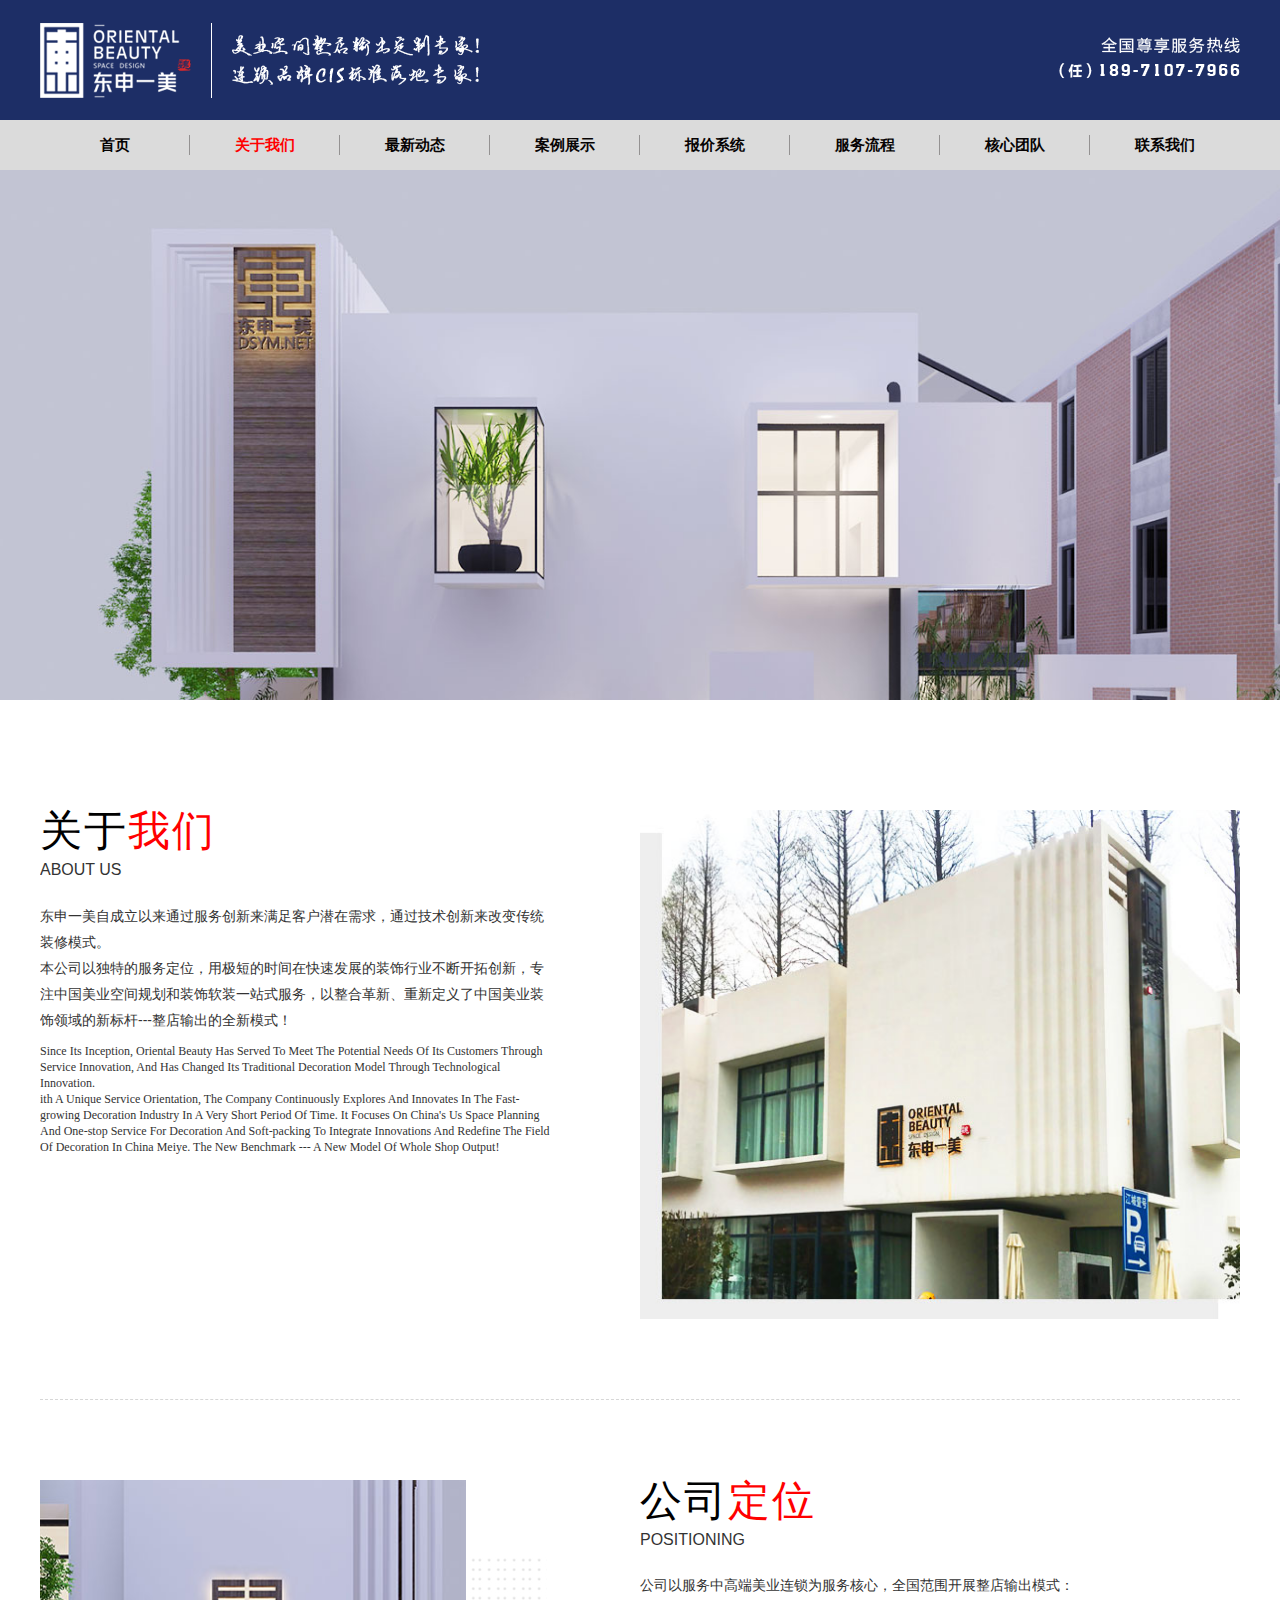
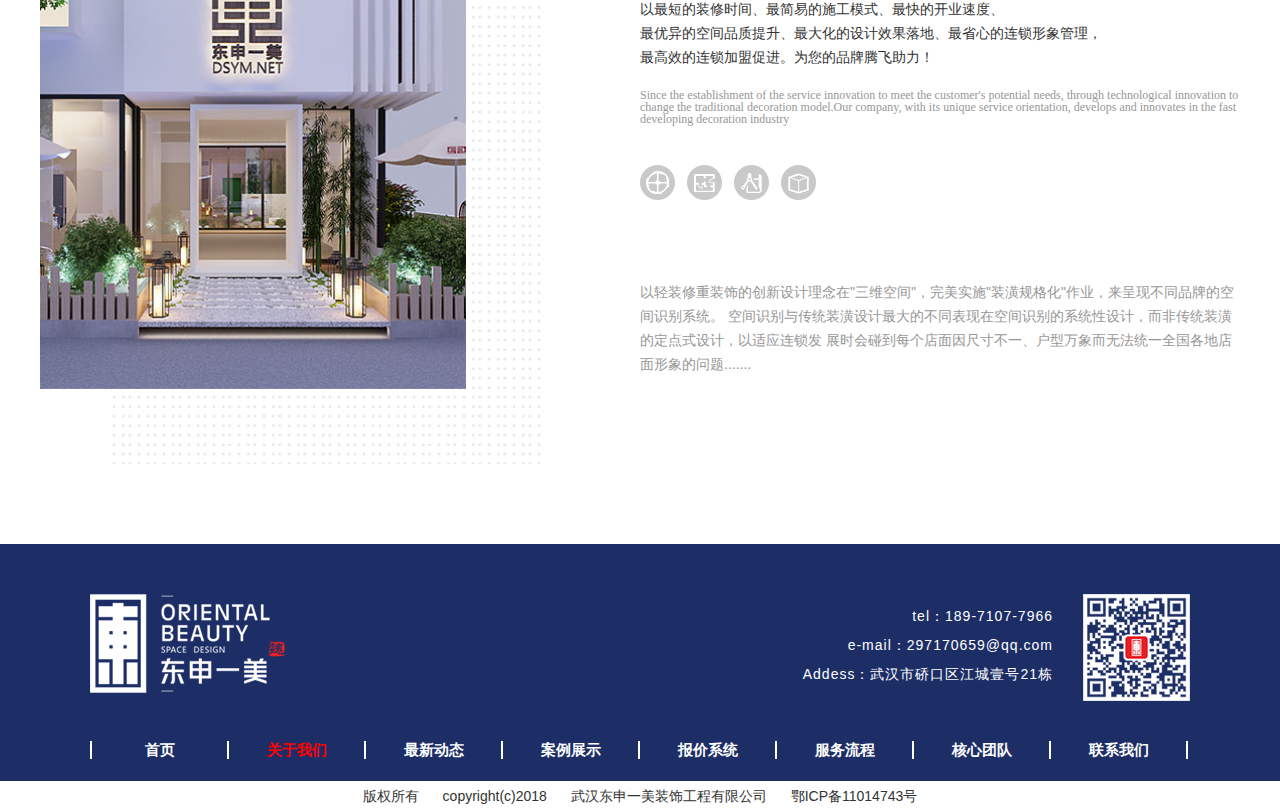
==== commit 1e5c8ec0: "1.1" ====
--- a/aboutus.html
+++ b/aboutus.html
@@ -83,7 +83,6 @@
                 Industry In A Very Short Period Of Time. It Focuses On China's Us Space Planning And One-stop Service For
                 Decoration And Soft-packing To Integrate Innovations And Redefine The Field Of Decoration In China Meiye.
                 The New Benchmark --- A New Model Of Whole Shop Output!</p>
-            <div style="margin-top: 50px" class="moreflag"></div>
         </div>
         <div class="aboutus-col-right">
             <img src="./image/aboutus.jpg" alt="">
--- a/css/common.css
+++ b/css/common.css
@@ -1014,20 +1014,20 @@
     float: left;
     width: 149px;
     margin-top: 15px;
-    line-height: 1.2;
+    line-height: 1.3;
     text-align: center;
     cursor: pointer;
     color: #060303;
     font-weight: 700;
     font-size: 15px;
-    border-right: 1px solid #333333;
+    border-right: 1px solid #949292;
 }
 
 .header-nav .navbox li.navitem:hover {
     color: #FF0000;
 }
 
-.header-nav .navbox li.navitem:last-child {
+.header-nav .navbox :last-child li.navitem {
     border-right: none;
 }
 
@@ -1170,15 +1170,15 @@
     color: #FFFFFF;
     font-weight: 700;
     font-size: 15px;
-    border-right: 1px solid #FFFFFF;
+    border-right: 2px solid #FFFFFF;
 }
 
 .footer-nav .navbox li.navitem:hover {
     color: #FF0000;
 }
 
-.footer-nav .navbox li.navitem:first-child {
-    border-left: 1px solid #FFFFFF;
+.footer-nav .navbox a:first-child li.navitem {
+    border-left: 2px solid #FFFFFF;
 }
 
 .layout-footer .footer-copy {
